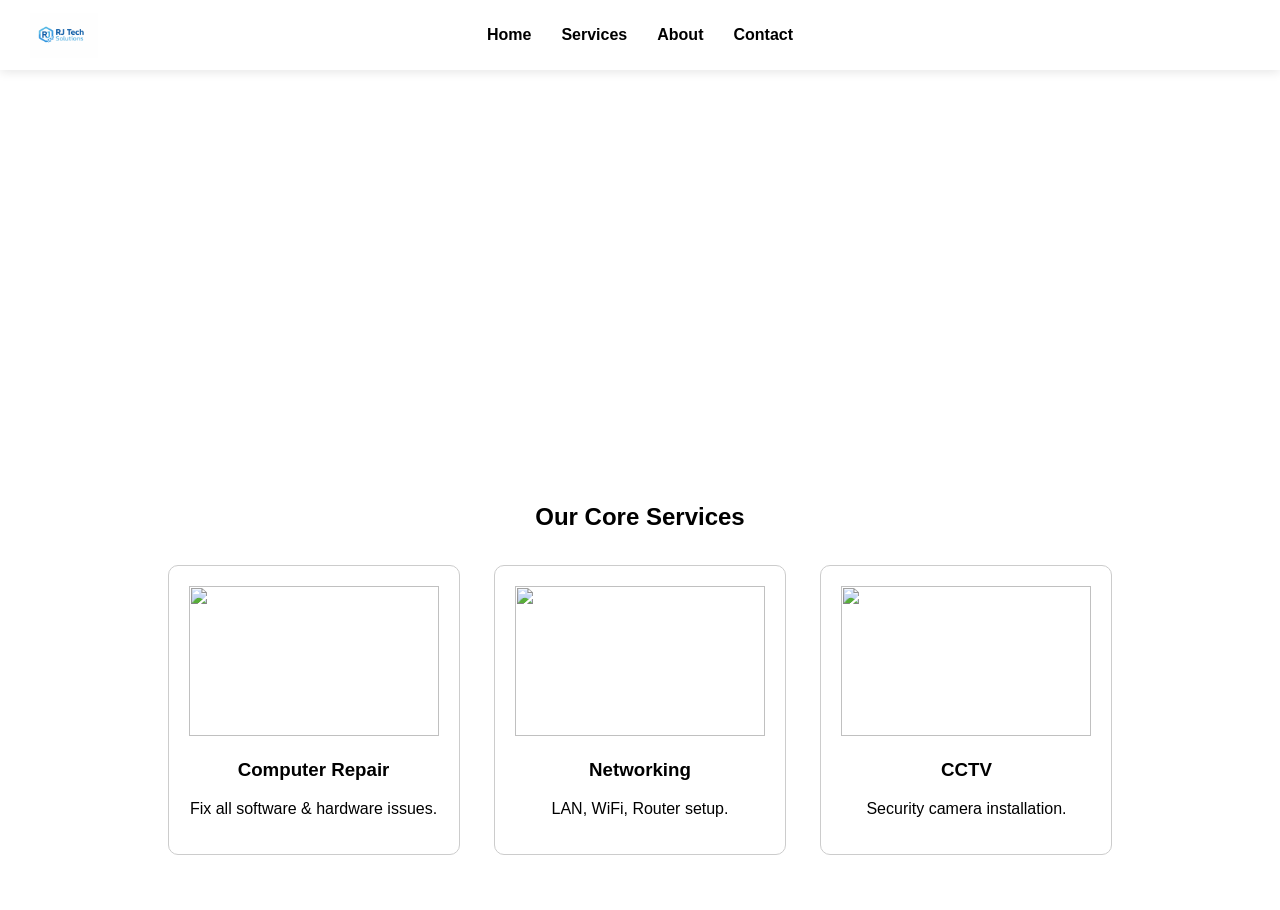
==== index.html @ fdbe8d50 "Add files via upload" ====
<!DOCTYPE html>
<html lang="en">
<head>
<meta charset="UTF-8">
<title>RJ Tech Solutions</title>

<style>
body{
margin:0;
font-family:Arial;
overflow-x:hidden;
}

/* HEADER */
.header{
position:fixed;
top:0;
left:0;
width:100%;
height:70px;
background:white;
display:flex;
align-items:center;
justify-content:center;
box-shadow:0 2px 10px rgba(0,0,0,0.1);
z-index:10000;
}

/* LOGO */
.logo{
position:absolute;
left:20px;
background:white;
padding:5px 10px;
border-radius:8px;
transition:0.3s;
}
.logo img{
height:45px;
display:block;
}
.logo:hover{
transform:scale(1.08);
}

/* NAVBAR */
.navbar{
display:flex;
justify-content:center;
gap:30px;
}
.navbar a{
text-decoration:none;
color:black;
font-weight:bold;
position:relative;
transition:0.3s;
}

/* NAV HOVER */
.navbar a::after{
content:"";
position:absolute;
width:0%;
height:2px;
background:#0a58ca;
left:0;
bottom:-5px;
transition:0.3s;
}
.navbar a:hover{
color:#0a58ca;
}
.navbar a:hover::after{
width:100%;
}

/* HERO */
.hero{
margin-top:70px;
background:url('https://images.unsplash.com/photo-1519389950473-47ba0277781c') center/cover;
color:white;
text-align:center;
padding:120px;
animation:fadeIn 1.5s ease;
}

.hero h1{
font-size:40px;
transition:0.3s;
}
.hero h1:hover{
transform:scale(1.05);
}

/* SECTION */
.section{
padding:40px;
text-align:center;
}

/* CARD */
.card{
border:1px solid #ccc;
padding:20px;
margin:15px;
display:inline-block;
width:250px;
border-radius:10px;
transition:0.3s;
background:white;

/* scroll animation */
opacity:0;
transform:translateY(50px);
}

.card img{
width:100%;
height:150px;
object-fit:cover;
}

/* CARD HOVER */
.card:hover{
transform:translateY(-10px) scale(1.03);
box-shadow:0 8px 20px rgba(0,0,0,0.2);
}
.card:hover h3{
color:#0a58ca;
}

/* SHOW */
.show{
opacity:1;
transform:translateY(0);
transition:1s;
}

/* KEYFRAME */
@keyframes fadeIn{
from{opacity:0;}
to{opacity:1;}
}
</style>
</head>

<body>

<!-- HEADER -->
<div class="header">

    <!-- LOGO -->
    <div class="logo">
        <img src="logo.png" onerror="this.src='https://via.placeholder.com/120x60?text=RJ+Logo'">
    </div>

    <!-- NAVBAR -->
    <div class="navbar">
        <a href="index.html">Home</a>
        <a href="services.html" target="_blank">Services</a>
        <a href="about.html" target="_blank">About</a>
        <a href="contact.html" target="_blank">Contact</a>
    </div>

</div>

<!-- HERO -->
<div class="hero">
<h1>RJ Tech Solutions</h1>
<p>Complete IT Solutions for Business & Home</p>
</div>

<!-- SECTION -->
<div class="section">
<h2>Our Core Services</h2>

<div class="card">
<img src="https://images.unsplash.com/photo-1587202372775-e229f172b9d7">
<h3>Computer Repair</h3>
<p>Fix all software & hardware issues.</p>
</div>

<div class="card">
<img src="https://images.unsplash.com/photo-1558494949-ef010cbdcc31">
<h3>Networking</h3>
<p>LAN, WiFi, Router setup.</p>
</div>

<div class="card">
<img src="https://images.unsplash.com/photo-1593642634443-44adaa06623a">
<h3>CCTV</h3>
<p>Security camera installation.</p>
</div>

</div>

<!-- SCROLL SCRIPT -->
<script>
const cards = document.querySelectorAll('.card');

window.addEventListener('scroll', () => {
    let trigger = window.innerHeight * 0.85;

    cards.forEach(card => {
        if(card.getBoundingClientRect().top < trigger){
            card.classList.add('show');
        }
    });
});
</script>

</body>
</html>
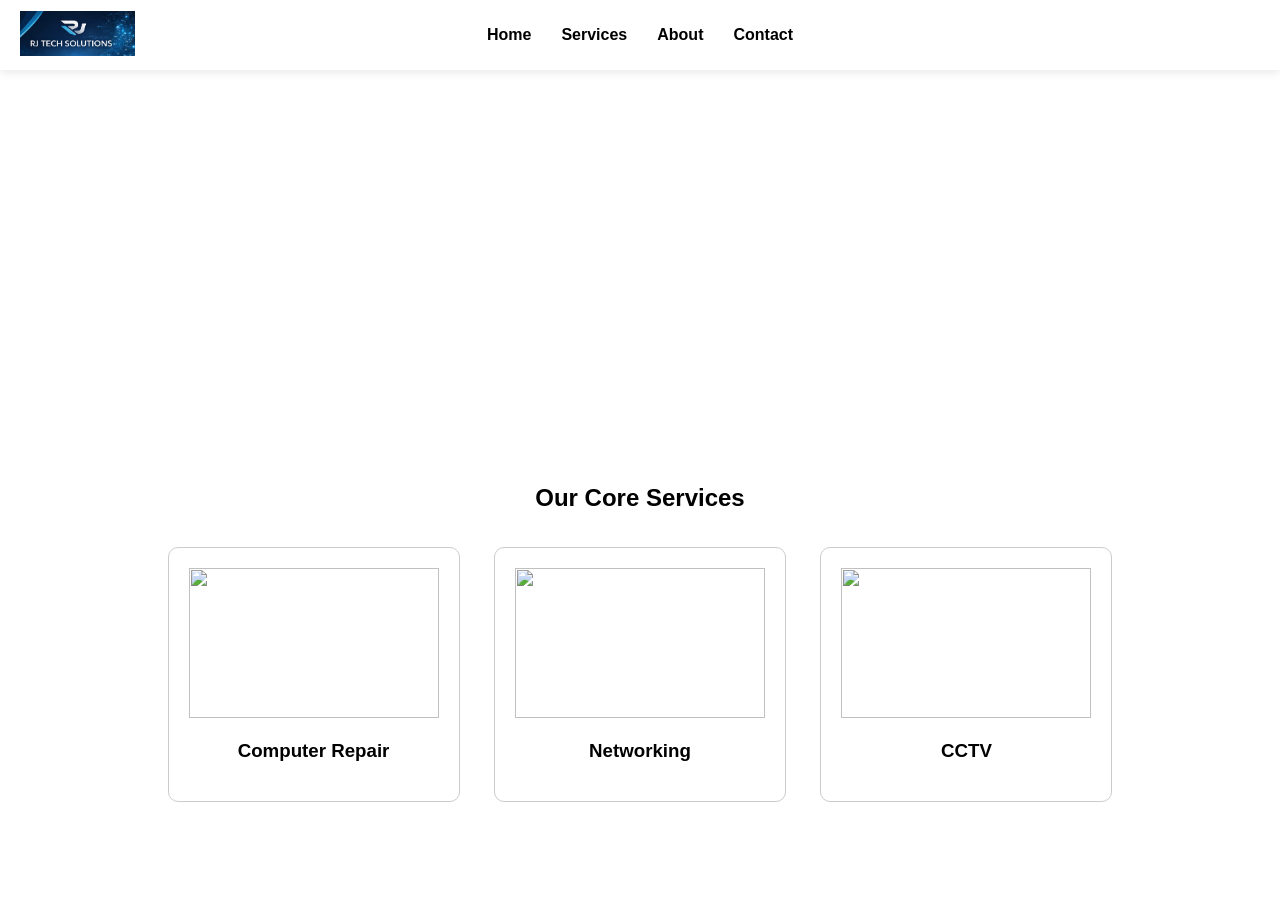
==== commit 1437056e: "Update index.html" ====
--- a/index.html
+++ b/index.html
@@ -30,49 +30,20 @@
 .logo{
 position:absolute;
 left:20px;
-background:white;
-padding:5px 10px;
-border-radius:8px;
-transition:0.3s;
 }
 .logo img{
 height:45px;
-display:block;
-}
-.logo:hover{
-transform:scale(1.08);
 }
 
 /* NAVBAR */
 .navbar{
 display:flex;
-justify-content:center;
 gap:30px;
 }
 .navbar a{
 text-decoration:none;
 color:black;
 font-weight:bold;
-position:relative;
-transition:0.3s;
-}
-
-/* NAV HOVER */
-.navbar a::after{
-content:"";
-position:absolute;
-width:0%;
-height:2px;
-background:#0a58ca;
-left:0;
-bottom:-5px;
-transition:0.3s;
-}
-.navbar a:hover{
-color:#0a58ca;
-}
-.navbar a:hover::after{
-width:100%;
 }
 
 /* HERO */
@@ -82,24 +53,13 @@
 color:white;
 text-align:center;
 padding:120px;
-animation:fadeIn 1.5s ease;
 }
 
-.hero h1{
-font-size:40px;
-transition:0.3s;
-}
-.hero h1:hover{
-transform:scale(1.05);
-}
-
-/* SECTION */
 .section{
 padding:40px;
 text-align:center;
 }
 
-/* CARD */
 .card{
 border:1px solid #ccc;
 padding:20px;
@@ -107,40 +67,12 @@
 display:inline-block;
 width:250px;
 border-radius:10px;
-transition:0.3s;
-background:white;
-
-/* scroll animation */
-opacity:0;
-transform:translateY(50px);
 }
 
 .card img{
 width:100%;
 height:150px;
 object-fit:cover;
-}
-
-/* CARD HOVER */
-.card:hover{
-transform:translateY(-10px) scale(1.03);
-box-shadow:0 8px 20px rgba(0,0,0,0.2);
-}
-.card:hover h3{
-color:#0a58ca;
-}
-
-/* SHOW */
-.show{
-opacity:1;
-transform:translateY(0);
-transition:1s;
-}
-
-/* KEYFRAME */
-@keyframes fadeIn{
-from{opacity:0;}
-to{opacity:1;}
 }
 </style>
 </head>
@@ -150,18 +82,16 @@
 <!-- HEADER -->
 <div class="header">
 
-    <!-- LOGO -->
-    <div class="logo">
-        <img src="logo.png" onerror="this.src='https://via.placeholder.com/120x60?text=RJ+Logo'">
-    </div>
+<div class="logo">
+<img src="logo.png">
+</div>
 
-    <!-- NAVBAR -->
-    <div class="navbar">
-        <a href="index.html">Home</a>
-        <a href="services.html" target="_blank">Services</a>
-        <a href="about.html" target="_blank">About</a>
-        <a href="contact.html" target="_blank">Contact</a>
-    </div>
+<div class="navbar">
+<a href="index.html">Home</a>
+<a href="services.html">Services</a>
+<a href="about.html">About</a>
+<a href="contact.html">Contact</a>
+</div>
 
 </div>
 
@@ -178,37 +108,19 @@
 <div class="card">
 <img src="https://images.unsplash.com/photo-1587202372775-e229f172b9d7">
 <h3>Computer Repair</h3>
-<p>Fix all software & hardware issues.</p>
 </div>
 
 <div class="card">
 <img src="https://images.unsplash.com/photo-1558494949-ef010cbdcc31">
 <h3>Networking</h3>
-<p>LAN, WiFi, Router setup.</p>
 </div>
 
 <div class="card">
 <img src="https://images.unsplash.com/photo-1593642634443-44adaa06623a">
 <h3>CCTV</h3>
-<p>Security camera installation.</p>
 </div>
 
 </div>
 
-<!-- SCROLL SCRIPT -->
-<script>
-const cards = document.querySelectorAll('.card');
-
-window.addEventListener('scroll', () => {
-    let trigger = window.innerHeight * 0.85;
-
-    cards.forEach(card => {
-        if(card.getBoundingClientRect().top < trigger){
-            card.classList.add('show');
-        }
-    });
-});
-</script>
-
 </body>
-</html>+</html>
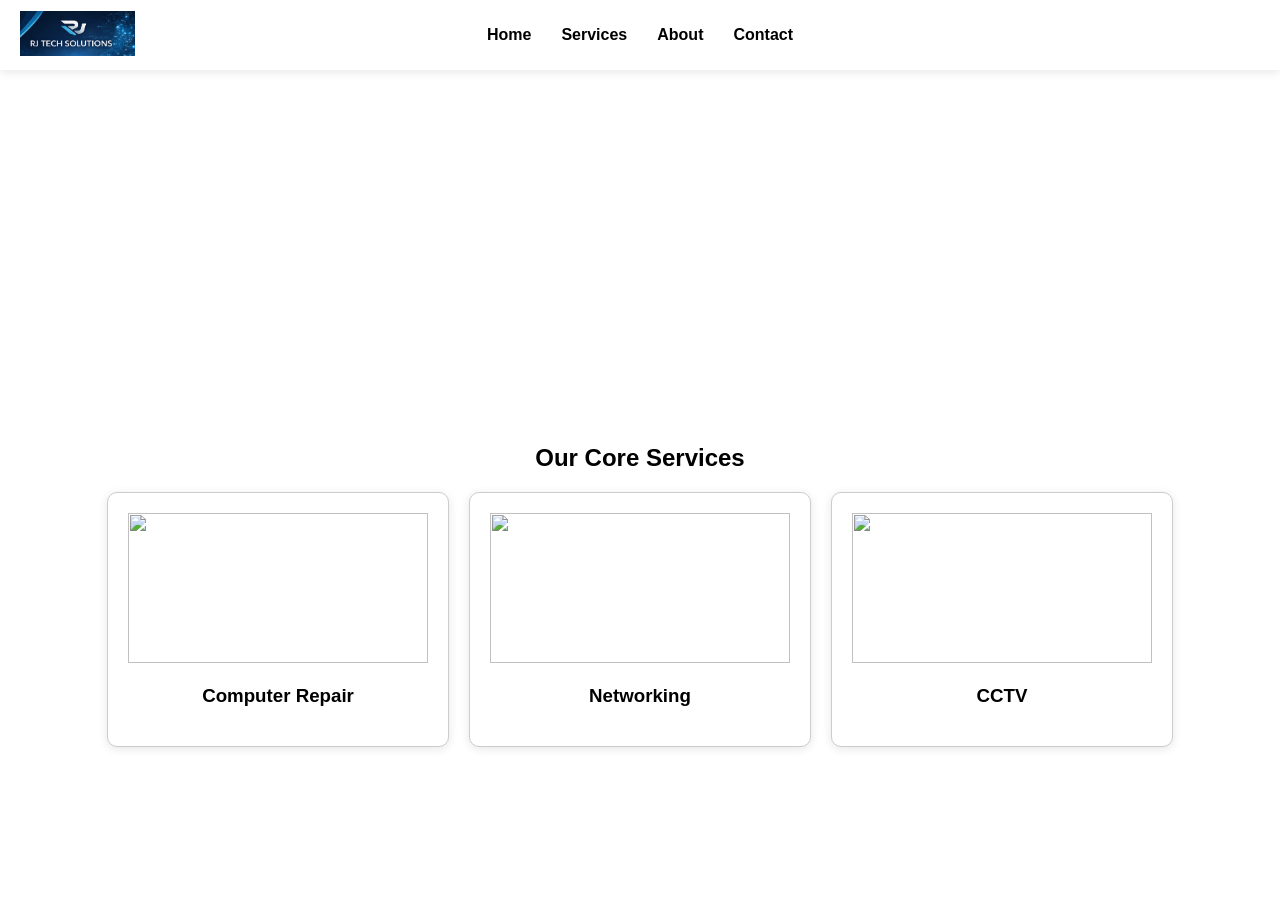
==== commit 7eb3c9a0: "Update index.html" ====
--- a/index.html
+++ b/index.html
@@ -2,6 +2,7 @@
 <html lang="en">
 <head>
 <meta charset="UTF-8">
+<meta name="viewport" content="width=device-width, initial-scale=1.0">
 <title>RJ Tech Solutions</title>
 
 <style>
@@ -52,27 +53,54 @@
 background:url('https://images.unsplash.com/photo-1519389950473-47ba0277781c') center/cover;
 color:white;
 text-align:center;
-padding:120px;
+padding:100px 20px;
 }
 
+/* SECTION */
 .section{
-padding:40px;
+padding:40px 20px;
 text-align:center;
 }
 
+/* ✅ FLEX GRID FIX */
+.cards{
+display:flex;
+flex-wrap:wrap;
+justify-content:center;
+gap:20px;
+}
+
+/* CARD */
 .card{
+background:white;
 border:1px solid #ccc;
 padding:20px;
-margin:15px;
-display:inline-block;
-width:250px;
+width:300px;
+max-width:90%;
 border-radius:10px;
+box-shadow:0 2px 10px rgba(0,0,0,0.1);
 }
 
 .card img{
 width:100%;
 height:150px;
 object-fit:cover;
+}
+
+/* 🔥 MOBILE FIX */
+@media(max-width:768px){
+.navbar{
+gap:15px;
+font-size:14px;
+}
+
+.hero{
+padding:80px 10px;
+}
+
+.card{
+width:100%;
+}
 }
 </style>
 </head>
@@ -105,6 +133,8 @@
 <div class="section">
 <h2>Our Core Services</h2>
 
+<div class="cards">
+
 <div class="card">
 <img src="https://images.unsplash.com/photo-1587202372775-e229f172b9d7">
 <h3>Computer Repair</h3>
@@ -122,5 +152,7 @@
 
 </div>
 
+</div>
+
 </body>
 </html>
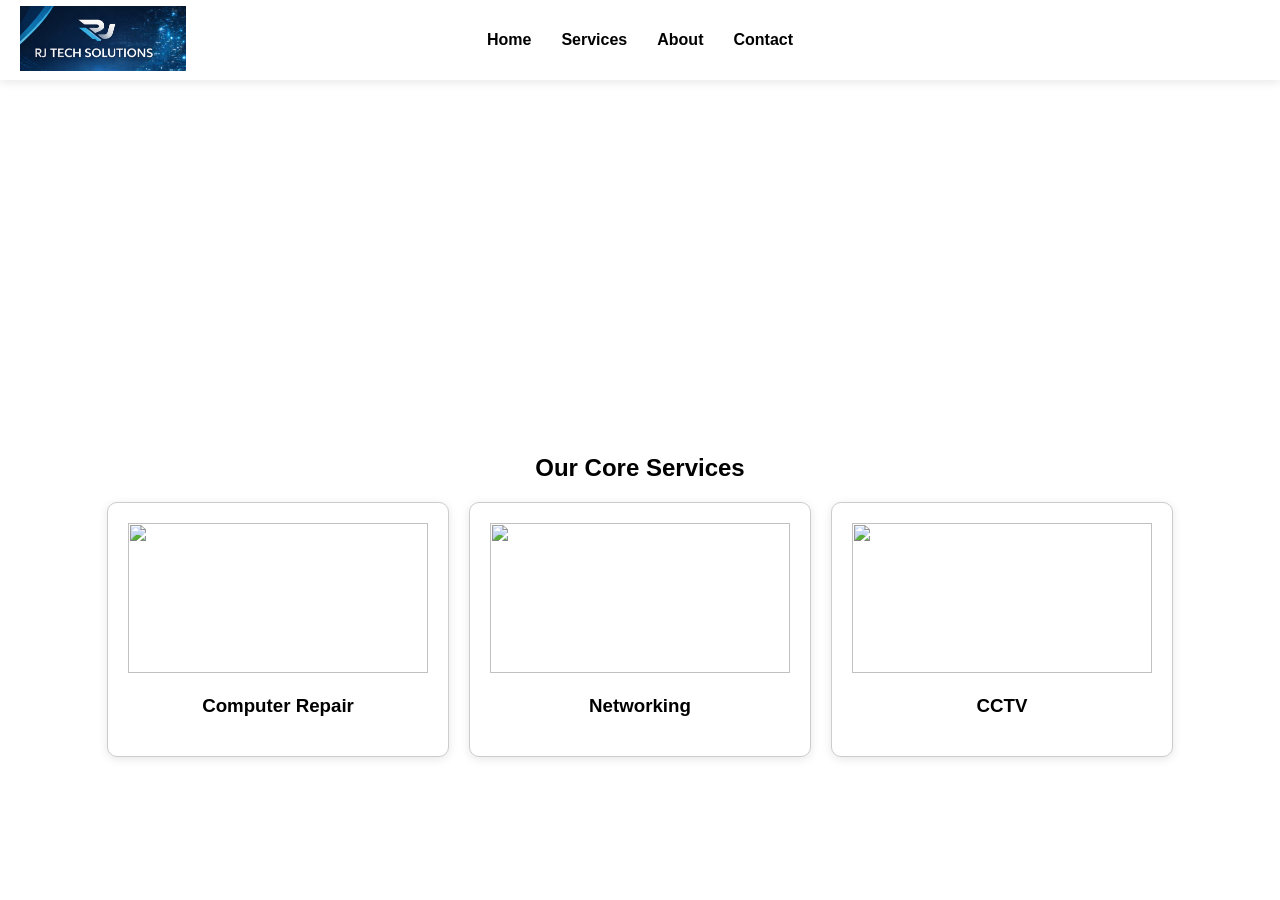
==== commit b4ad4a3e: "Update index.html" ====
--- a/index.html
+++ b/index.html
@@ -18,7 +18,7 @@
 top:0;
 left:0;
 width:100%;
-height:70px;
+height:80px;
 background:white;
 display:flex;
 align-items:center;
@@ -33,7 +33,7 @@
 left:20px;
 }
 .logo img{
-height:45px;
+height:65px;
 }
 
 /* NAVBAR */
@@ -49,7 +49,7 @@
 
 /* HERO */
 .hero{
-margin-top:70px;
+margin-top:80px;
 background:url('https://images.unsplash.com/photo-1519389950473-47ba0277781c') center/cover;
 color:white;
 text-align:center;
@@ -62,7 +62,7 @@
 text-align:center;
 }
 
-/* ✅ FLEX GRID FIX */
+/* FLEX GRID */
 .cards{
 display:flex;
 flex-wrap:wrap;
@@ -87,7 +87,7 @@
 object-fit:cover;
 }
 
-/* 🔥 MOBILE FIX */
+/* MOBILE */
 @media(max-width:768px){
 .navbar{
 gap:15px;
@@ -100,6 +100,10 @@
 
 .card{
 width:100%;
+}
+
+.logo img{
+height:55px;
 }
 }
 </style>
@@ -146,7 +150,8 @@
 </div>
 
 <div class="card">
-<img src="https://images.unsplash.com/photo-1593642634443-44adaa06623a">
+<!-- 🔥 इथे तुझा फोटो टाक -->
+<img src="cctv.jpg">
 <h3>CCTV</h3>
 </div>
 
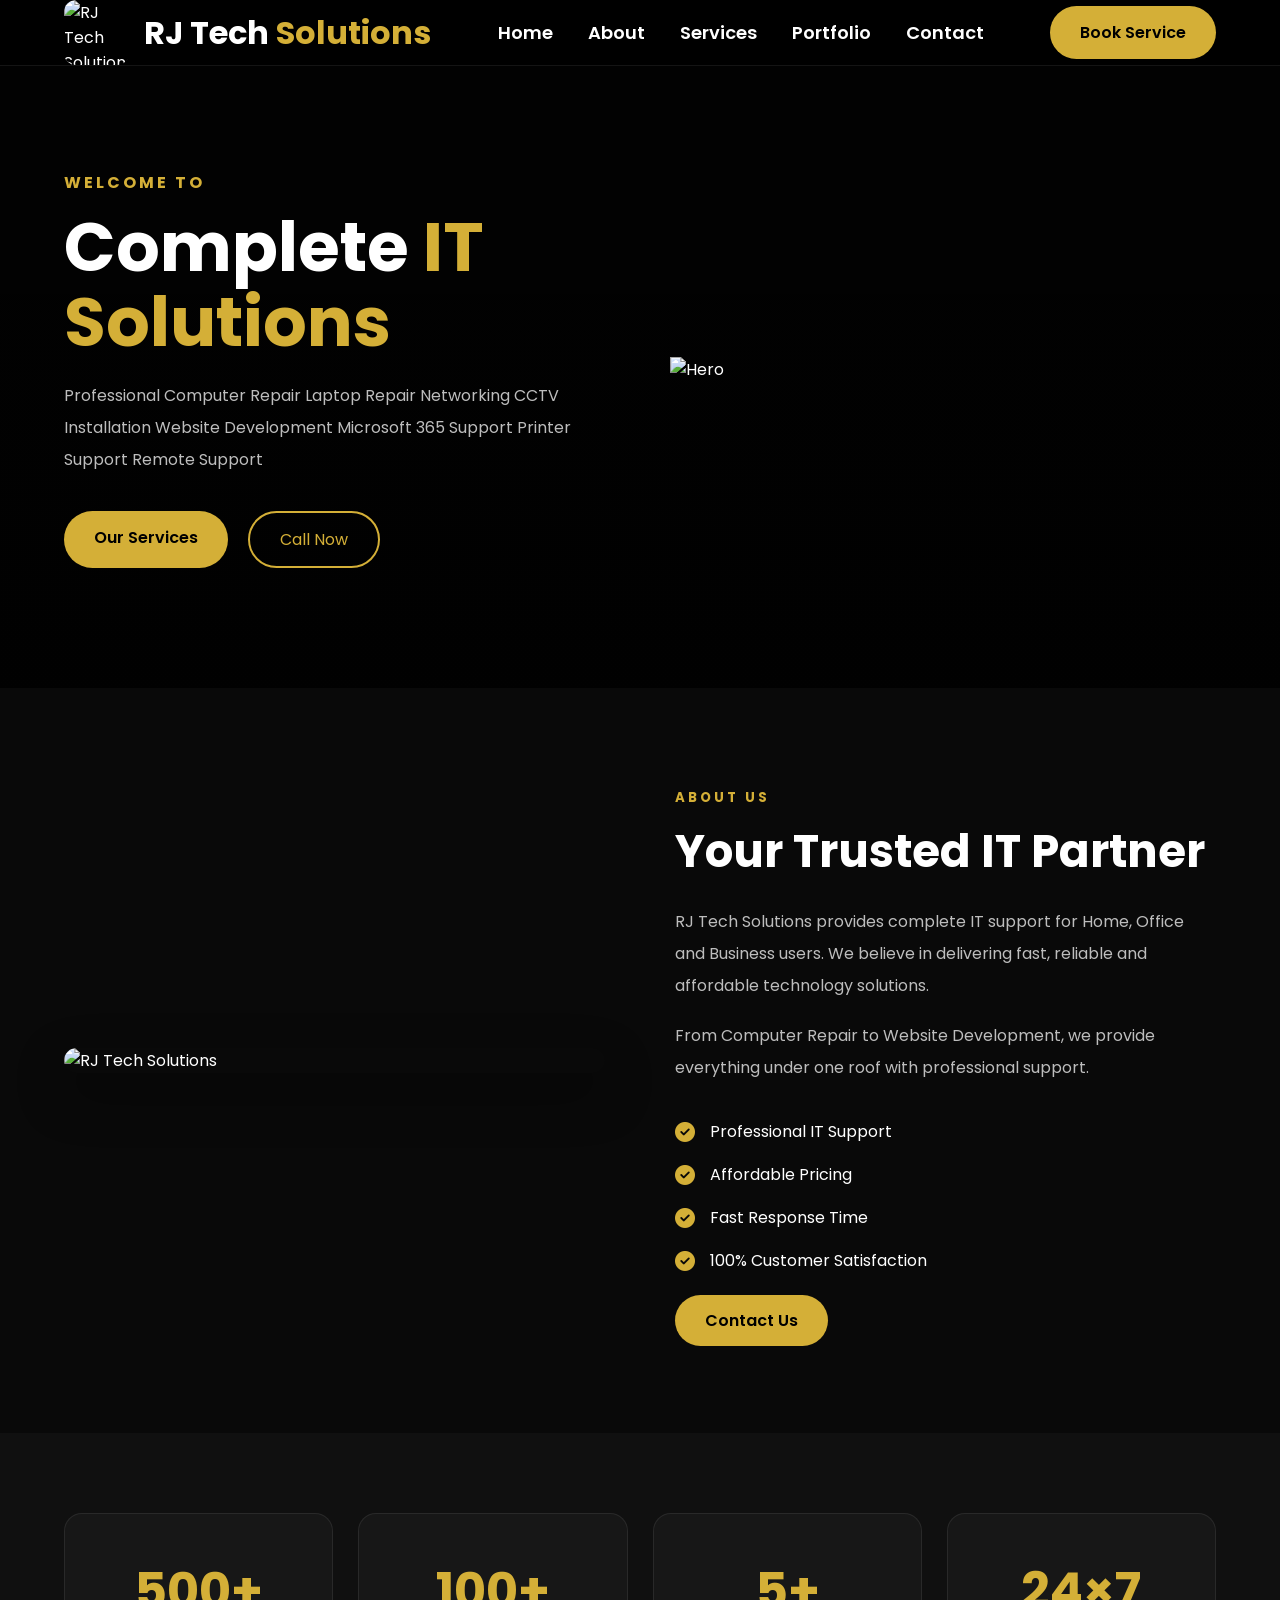
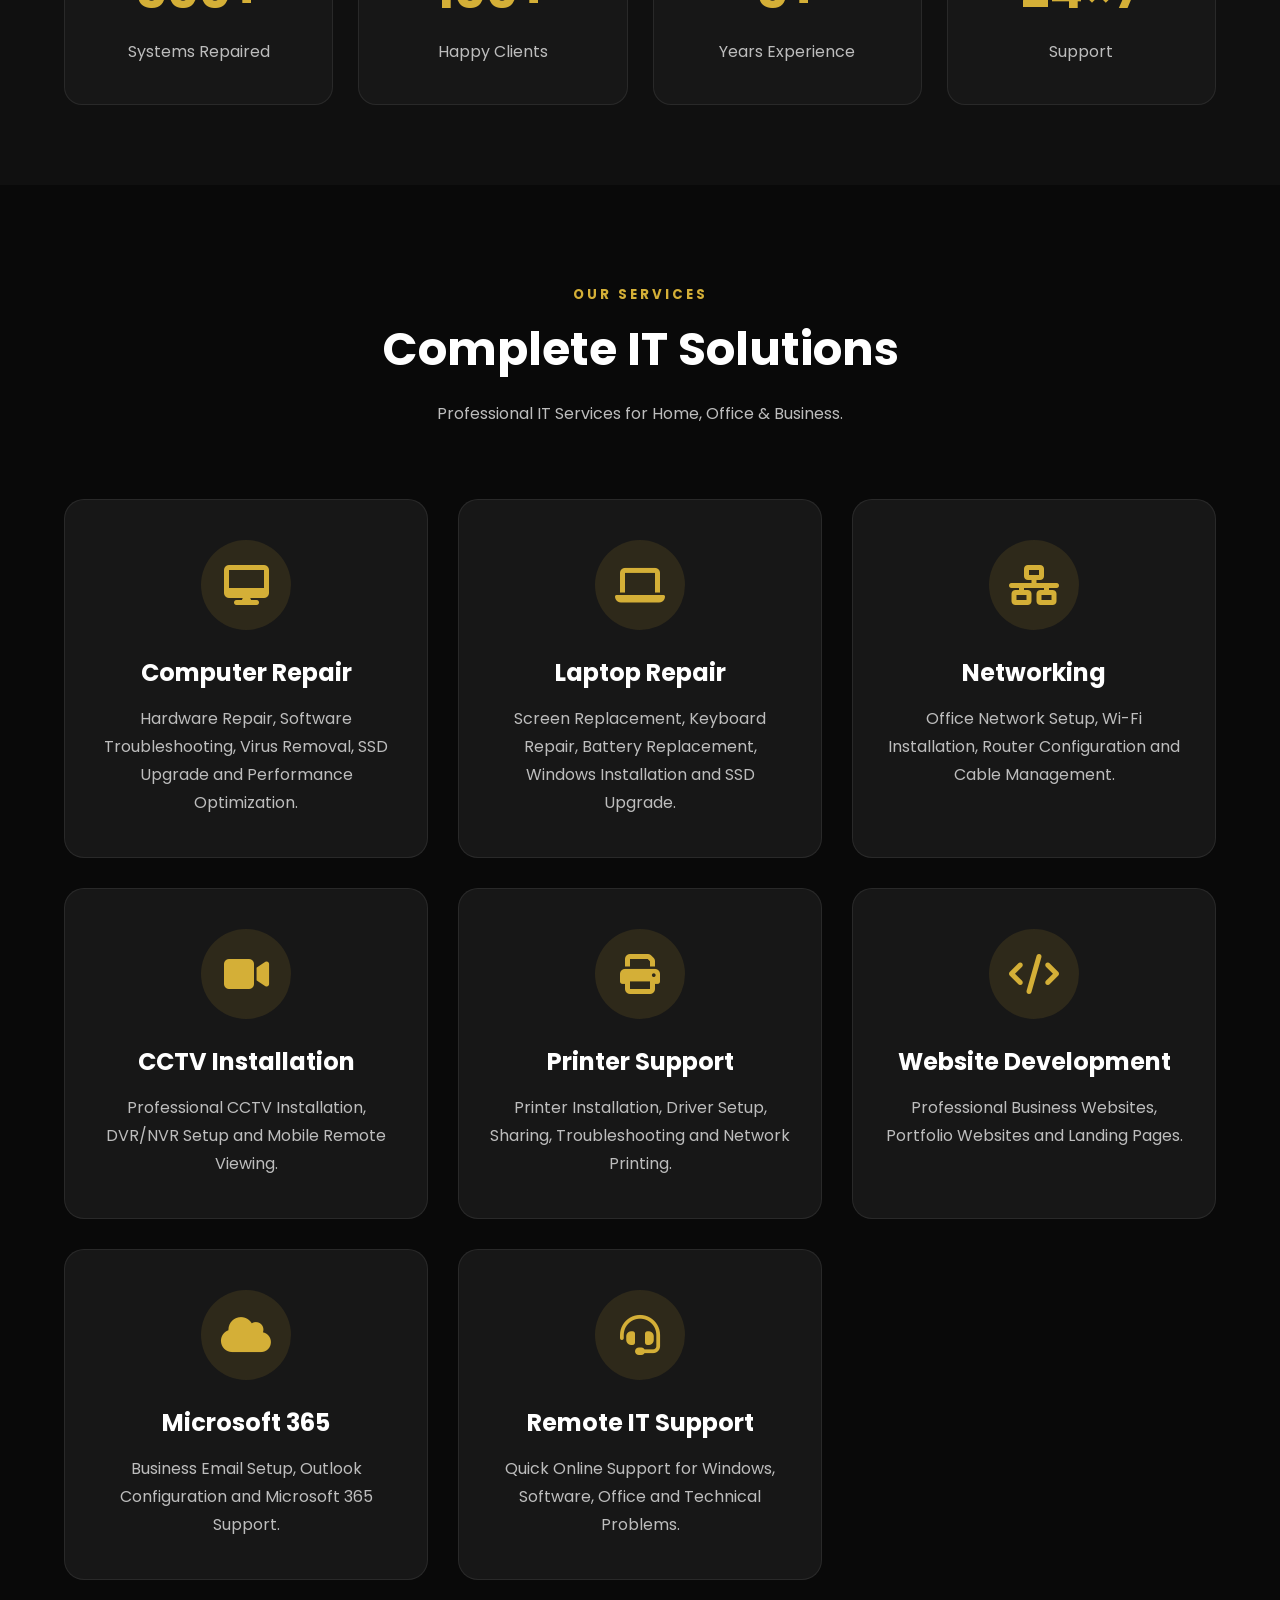
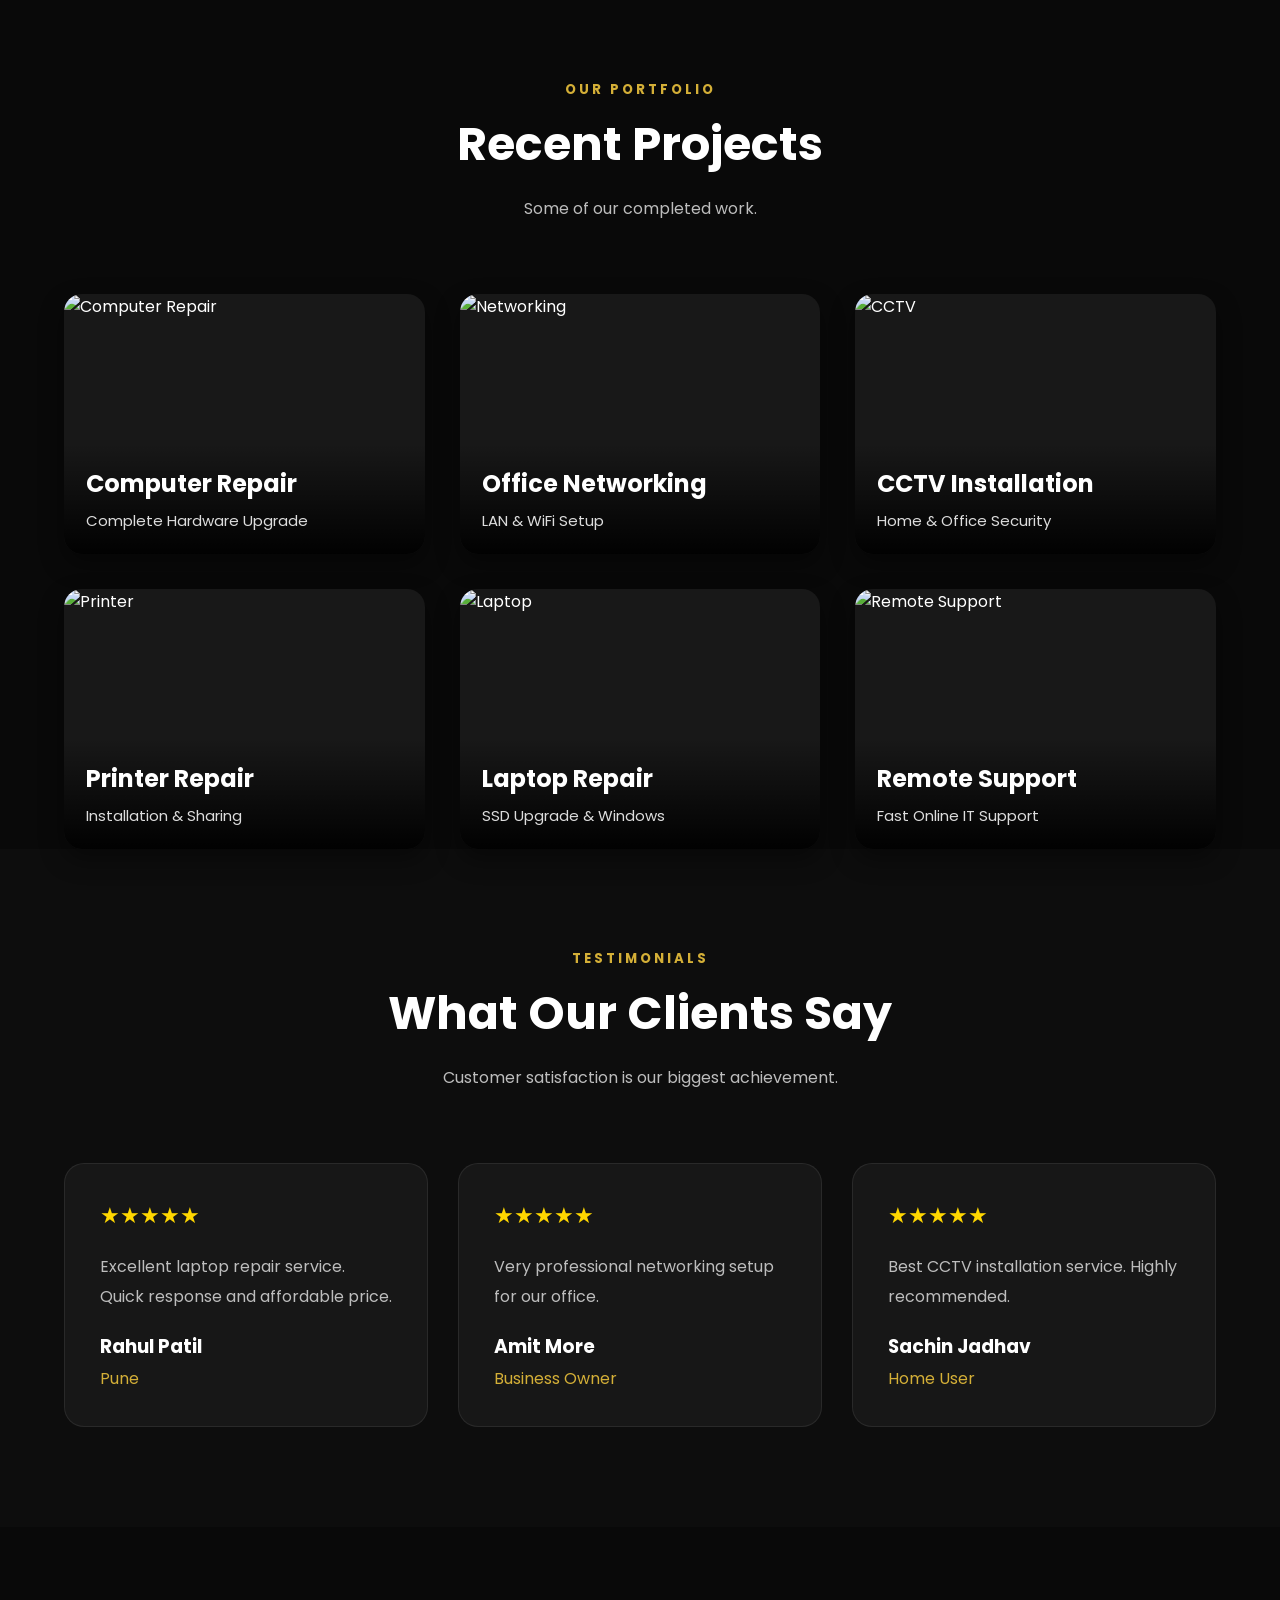
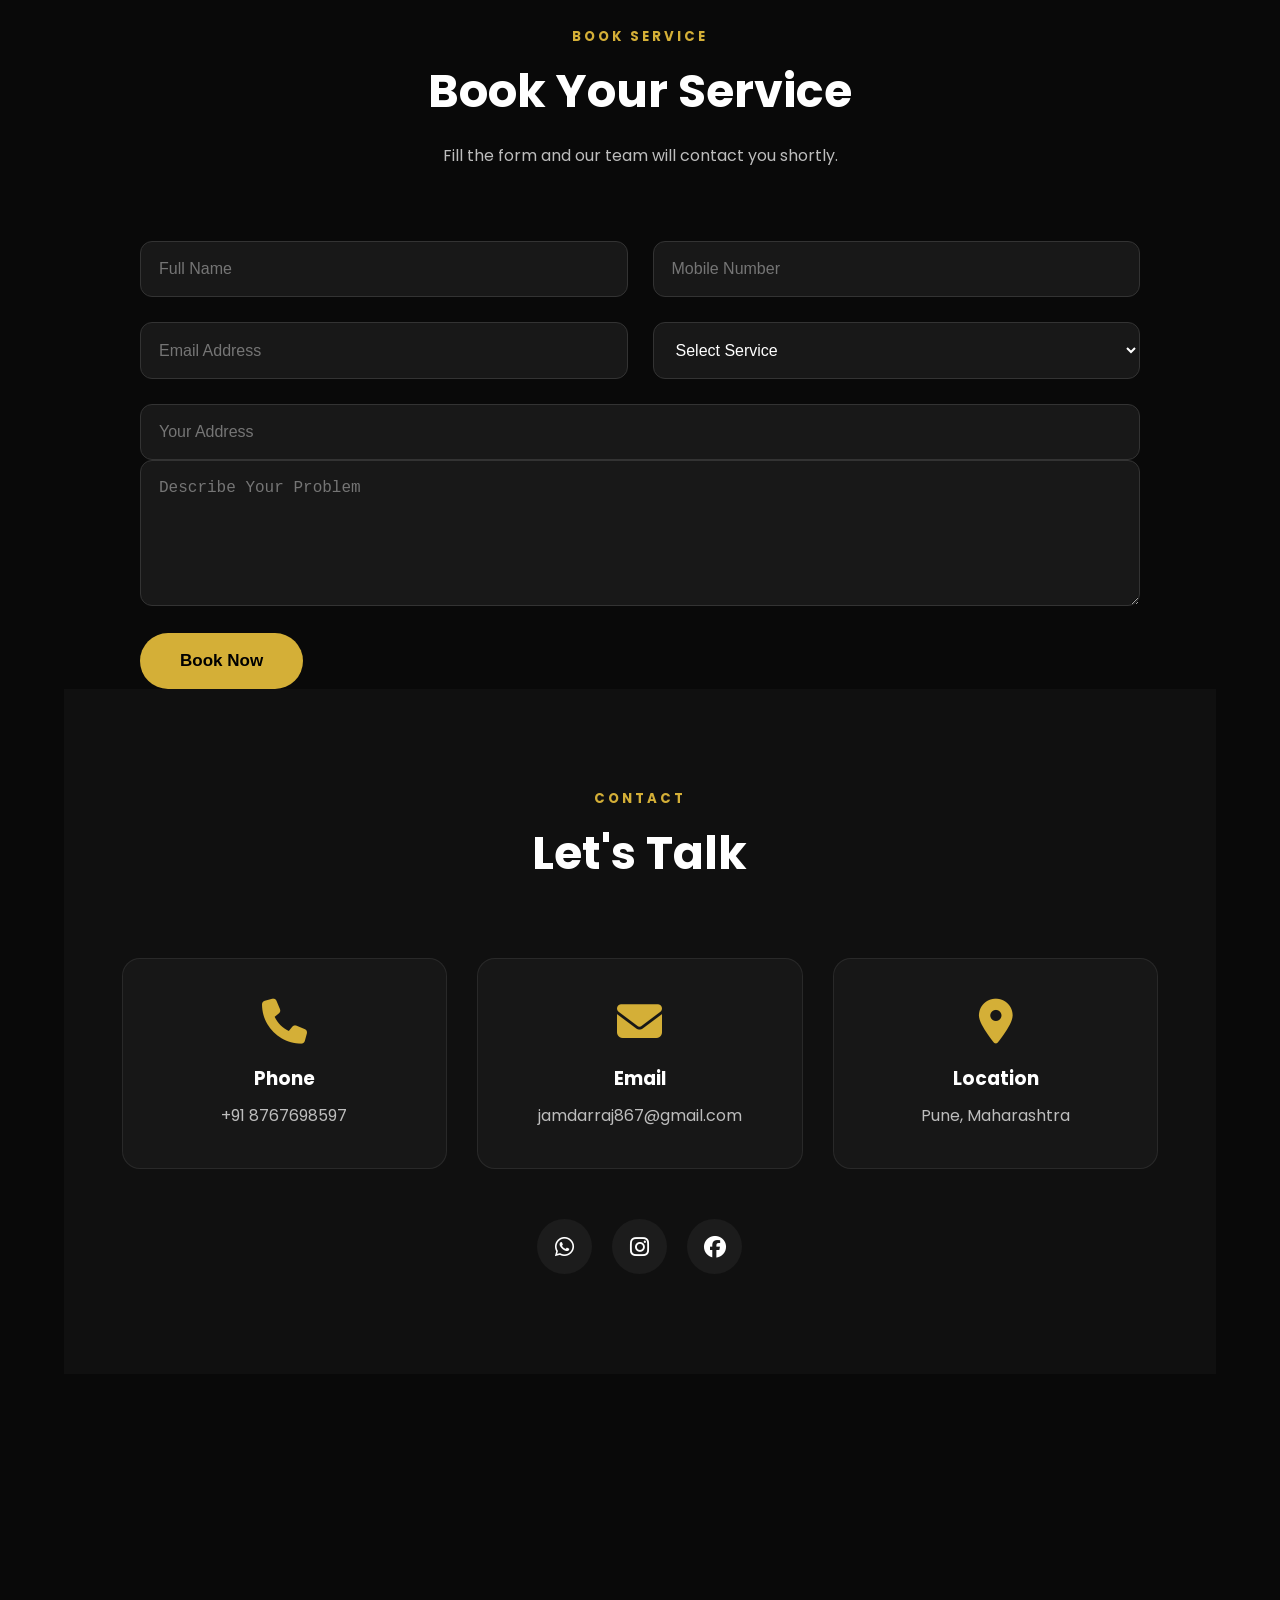
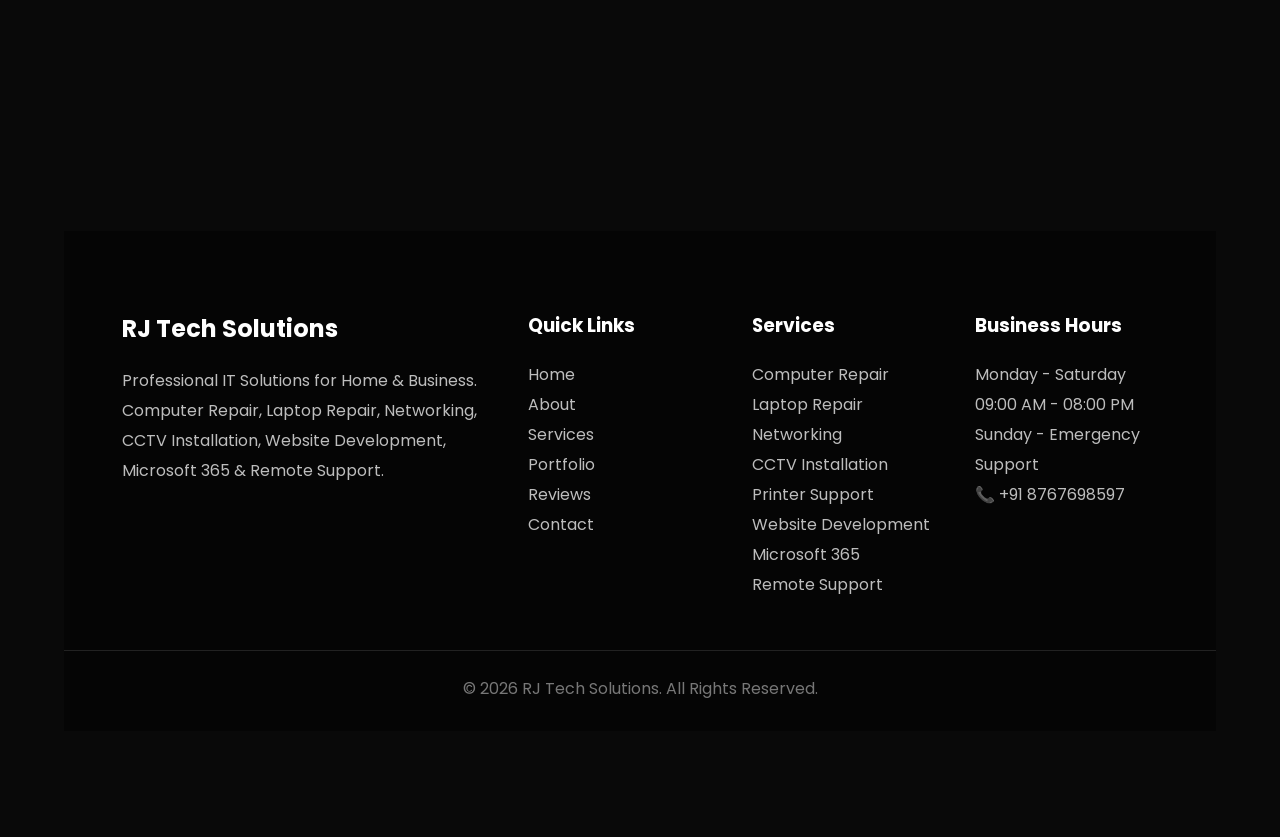
==== commit 1e1c5681: "Add files via upload" ====
--- a/index.html
+++ b/index.html
@@ -1,163 +1,817 @@
 <!DOCTYPE html>
 <html lang="en">
+
 <head>
+
 <meta charset="UTF-8">
 <meta name="viewport" content="width=device-width, initial-scale=1.0">
-<title>RJ Tech Solutions</title>
-
-<style>
-body{
-margin:0;
-font-family:Arial;
-overflow-x:hidden;
-}
-
-/* HEADER */
-.header{
-position:fixed;
-top:0;
-left:0;
-width:100%;
-height:80px;
-background:white;
-display:flex;
-align-items:center;
-justify-content:center;
-box-shadow:0 2px 10px rgba(0,0,0,0.1);
-z-index:10000;
-}
-
-/* LOGO */
-.logo{
-position:absolute;
-left:20px;
-}
-.logo img{
-height:65px;
-}
-
-/* NAVBAR */
-.navbar{
-display:flex;
-gap:30px;
-}
-.navbar a{
-text-decoration:none;
-color:black;
-font-weight:bold;
-}
-
-/* HERO */
-.hero{
-margin-top:80px;
-background:url('https://images.unsplash.com/photo-1519389950473-47ba0277781c') center/cover;
-color:white;
-text-align:center;
-padding:100px 20px;
-}
-
-/* SECTION */
-.section{
-padding:40px 20px;
-text-align:center;
-}
-
-/* FLEX GRID */
-.cards{
-display:flex;
-flex-wrap:wrap;
-justify-content:center;
-gap:20px;
-}
-
-/* CARD */
-.card{
-background:white;
-border:1px solid #ccc;
-padding:20px;
-width:300px;
-max-width:90%;
-border-radius:10px;
-box-shadow:0 2px 10px rgba(0,0,0,0.1);
-}
-
-.card img{
-width:100%;
-height:150px;
-object-fit:cover;
-}
-
-/* MOBILE */
-@media(max-width:768px){
-.navbar{
-gap:15px;
-font-size:14px;
-}
-
-.hero{
-padding:80px 10px;
-}
-
-.card{
-width:100%;
-}
-
-.logo img{
-height:55px;
-}
-}
-</style>
+
+<title>RJ Tech Solutions | Complete IT Solutions</title>
+
+<link rel="preconnect" href="https://fonts.googleapis.com">
+
+<link rel="preconnect" href="https://fonts.gstatic.com" crossorigin>
+
+<link href="https://fonts.googleapis.com/css2?family=Poppins:wght@300;400;500;600;700;800&display=swap" rel="stylesheet">
+
+<link rel="stylesheet"
+href="https://cdnjs.cloudflare.com/ajax/libs/font-awesome/6.7.2/css/all.min.css">
+
+<link rel="stylesheet" href="style.css">
+
 </head>
 
 <body>
 
-<!-- HEADER -->
-<div class="header">
+<header>
+
+<div class="container">
 
 <div class="logo">
-<img src="logo.png">
-</div>
-
-<div class="navbar">
-<a href="index.html">Home</a>
-<a href="services.html">Services</a>
-<a href="about.html">About</a>
-<a href="contact.html">Contact</a>
-</div>
-
-</div>
-
-<!-- HERO -->
-<div class="hero">
-<h1>RJ Tech Solutions</h1>
-<p>Complete IT Solutions for Business & Home</p>
-</div>
-
-<!-- SECTION -->
-<div class="section">
-<h2>Our Core Services</h2>
-
-<div class="cards">
-
-<div class="card">
-<img src="https://images.unsplash.com/photo-1587202372775-e229f172b9d7">
+
+<img src="images/logo.png" alt="RJ Tech Solutions Logo">
+
+<h2>
+
+RJ Tech <span>Solutions</span>
+
+</h2>
+
+</div>
+<nav>
+
+<ul>
+
+<li><a href="#">Home</a></li>
+
+<li><a href="#about">About</a></li>
+
+<li><a href="#services">Services</a></li>
+
+<li><a href="#portfolio">Portfolio</a></li>
+
+<li><a href="#contact">Contact</a></li>
+
+</ul>
+
+</nav>
+
+<a href="#contact" class="btn">
+
+Book Service
+
+</a>
+
+</div>
+
+</header>
+
+<section class="hero">
+
+<div class="container hero-grid">
+
+<div class="hero-left">
+
+<h4>WELCOME TO</h4>
+
+<h1>
+
+Complete
+
+<span>
+
+IT Solutions
+
+</span>
+
+</h1>
+
+<p>
+
+Professional Computer Repair
+
+Laptop Repair
+
+Networking
+
+CCTV Installation
+
+Website Development
+
+Microsoft 365 Support
+
+Printer Support
+
+Remote Support
+
+</p>
+
+<div class="hero-buttons">
+
+<a href="#services" class="btn">
+
+Our Services
+
+</a>
+
+<a href="tel:+918767698597" class="btn2">
+
+Call Now
+
+</a>
+
+</div>
+
+</div>
+
+<div class="hero-right">
+
+<img src="images/hero.jpg" alt="Hero">
+
+</div>
+
+</div>
+
+</section>
+
+<!-- ================= ABOUT ================= -->
+
+<section id="about">
+
+<div class="container about-grid">
+
+<div class="about-image">
+
+<img src="images/about.jpg" alt="RJ Tech Solutions">
+
+</div>
+
+<div class="about-content">
+
+<h5>ABOUT US</h5>
+
+<h2>Your Trusted IT Partner</h2>
+
+<p>
+
+RJ Tech Solutions provides complete IT support for Home, Office and Business users.
+
+We believe in delivering fast, reliable and affordable technology solutions.
+
+</p>
+
+<p>
+
+From Computer Repair to Website Development, we provide everything under one roof with professional support.
+
+</p>
+
+<div class="about-list">
+
+<div class="item">
+
+<i class="fas fa-circle-check"></i>
+
+<span>Professional IT Support</span>
+
+</div>
+
+<div class="item">
+
+<i class="fas fa-circle-check"></i>
+
+<span>Affordable Pricing</span>
+
+</div>
+
+<div class="item">
+
+<i class="fas fa-circle-check"></i>
+
+<span>Fast Response Time</span>
+
+</div>
+
+<div class="item">
+
+<i class="fas fa-circle-check"></i>
+
+<span>100% Customer Satisfaction</span>
+
+</div>
+
+</div>
+
+<a href="#contact" class="btn">
+
+Contact Us
+
+</a>
+
+</div>
+
+</div>
+
+</section>
+
+<!-- ================= STATS ================= -->
+
+<section class="stats">
+
+<div class="container stats-grid">
+
+<div class="stat-card">
+
+<h2>500+</h2>
+
+<p>Systems Repaired</p>
+
+</div>
+
+<div class="stat-card">
+
+<h2>100+</h2>
+
+<p>Happy Clients</p>
+
+</div>
+
+<div class="stat-card">
+
+<h2>5+</h2>
+
+<p>Years Experience</p>
+
+</div>
+
+<div class="stat-card">
+
+<h2>24×7</h2>
+
+<p>Support</p>
+
+</div>
+
+</div>
+
+</section>
+
+<!-- ================= SERVICES ================= -->
+
+<section id="services">
+
+<div class="container">
+
+<div class="section-title">
+
+<h5>OUR SERVICES</h5>
+
+<h2>Complete IT Solutions</h2>
+
+<p>
+Professional IT Services for Home, Office & Business.
+</p>
+
+</div>
+
+<div class="services-grid">
+
+<div class="service-card">
+
+<div class="icon">
+<i class="fas fa-desktop"></i>
+</div>
+
 <h3>Computer Repair</h3>
-</div>
-
-<div class="card">
-<img src="https://images.unsplash.com/photo-1558494949-ef010cbdcc31">
+
+<p>
+Hardware Repair, Software Troubleshooting, Virus Removal, SSD Upgrade and Performance Optimization.
+</p>
+
+</div>
+
+<div class="service-card">
+
+<div class="icon">
+<i class="fas fa-laptop"></i>
+</div>
+
+<h3>Laptop Repair</h3>
+
+<p>
+Screen Replacement, Keyboard Repair, Battery Replacement, Windows Installation and SSD Upgrade.
+</p>
+
+</div>
+
+<div class="service-card">
+
+<div class="icon">
+<i class="fas fa-network-wired"></i>
+</div>
+
 <h3>Networking</h3>
-</div>
-
-<div class="card">
-<!-- 🔥 इथे तुझा फोटो टाक -->
-<img src="cctv.jpg">
-<h3>CCTV</h3>
-</div>
-
-</div>
-
-</div>
+
+<p>
+Office Network Setup, Wi-Fi Installation, Router Configuration and Cable Management.
+</p>
+
+</div>
+
+<div class="service-card">
+
+<div class="icon">
+<i class="fas fa-video"></i>
+</div>
+
+<h3>CCTV Installation</h3>
+
+<p>
+Professional CCTV Installation, DVR/NVR Setup and Mobile Remote Viewing.
+</p>
+
+</div>
+
+<div class="service-card">
+
+<div class="icon">
+<i class="fas fa-print"></i>
+</div>
+
+<h3>Printer Support</h3>
+
+<p>
+Printer Installation, Driver Setup, Sharing, Troubleshooting and Network Printing.
+</p>
+
+</div>
+
+<div class="service-card">
+
+<div class="icon">
+<i class="fas fa-code"></i>
+</div>
+
+<h3>Website Development</h3>
+
+<p>
+Professional Business Websites, Portfolio Websites and Landing Pages.
+</p>
+
+</div>
+
+<div class="service-card">
+
+<div class="icon">
+<i class="fas fa-cloud"></i>
+</div>
+
+<h3>Microsoft 365</h3>
+
+<p>
+Business Email Setup, Outlook Configuration and Microsoft 365 Support.
+</p>
+
+</div>
+
+<div class="service-card">
+
+<div class="icon">
+<i class="fas fa-headset"></i>
+</div>
+
+<h3>Remote IT Support</h3>
+
+<p>
+Quick Online Support for Windows, Software, Office and Technical Problems.
+</p>
+
+</div>
+
+</div>
+
+</div>
+
+</section>
+
+<!-- ================= PORTFOLIO ================= -->
+
+<!-- ================= PORTFOLIO ================= -->
+
+<section id="portfolio">
+
+<div class="container">
+
+<div class="section-title">
+
+<h5>OUR PORTFOLIO</h5>
+
+<h2>Recent Projects</h2>
+
+<p>Some of our completed work.</p>
+
+</div>
+
+<div class="portfolio-grid">
+
+<div class="portfolio-card">
+<img src="images/project1.jpg" alt="Computer Repair">
+<div class="portfolio-content">
+<h3>Computer Repair</h3>
+<p>Complete Hardware Upgrade</p>
+</div>
+</div>
+
+<div class="portfolio-card">
+<img src="images/project2.jpg" alt="Networking">
+<div class="portfolio-content">
+<h3>Office Networking</h3>
+<p>LAN & WiFi Setup</p>
+</div>
+</div>
+
+<div class="portfolio-card">
+<img src="images/project3.jpg" alt="CCTV">
+<div class="portfolio-content">
+<h3>CCTV Installation</h3>
+<p>Home & Office Security</p>
+</div>
+</div>
+
+<div class="portfolio-card">
+<img src="images/project4.jpg" alt="Printer">
+<div class="portfolio-content">
+<h3>Printer Repair</h3>
+<p>Installation & Sharing</p>
+</div>
+</div>
+
+<div class="portfolio-card">
+<img src="images/project5.jpg" alt="Laptop">
+<div class="portfolio-content">
+<h3>Laptop Repair</h3>
+<p>SSD Upgrade & Windows</p>
+</div>
+</div>
+
+<div class="portfolio-card">
+<img src="images/project6.jpg" alt="Remote Support">
+<div class="portfolio-content">
+<h3>Remote Support</h3>
+<p>Fast Online IT Support</p>
+</div>
+</div>
+
+</div>
+
+</div>
+
+</section>
+
+<!-- ================= TESTIMONIALS ================= -->
+
+<section id="reviews">
+
+<div class="container">
+
+<div class="section-title">
+
+<h5>TESTIMONIALS</h5>
+
+<h2>What Our Clients Say</h2>
+
+<p>
+Customer satisfaction is our biggest achievement.
+</p>
+
+</div>
+
+<div class="testimonial-grid">
+
+<div class="testimonial-card">
+
+<div class="stars">
+
+★★★★★
+
+</div>
+
+<p>
+
+Excellent laptop repair service. Quick response and affordable price.
+
+</p>
+
+<h3>Rahul Patil</h3>
+
+<span>Pune</span>
+
+</div>
+
+<div class="testimonial-card">
+
+<div class="stars">
+
+★★★★★
+
+</div>
+
+<p>
+
+Very professional networking setup for our office.
+
+</p>
+
+<h3>Amit More</h3>
+
+<span>Business Owner</span>
+
+</div>
+
+<div class="testimonial-card">
+
+<div class="stars">
+
+★★★★★
+
+</div>
+
+<p>
+
+Best CCTV installation service. Highly recommended.
+
+</p>
+
+<h3>Sachin Jadhav</h3>
+
+<span>Home User</span>
+
+</div>
+
+</div>
+
+</div>
+
+</section>
+
+<!-- ================= BOOK SERVICE ================= -->
+
+<section id="booking">
+
+<div class="container">
+
+<div class="section-title">
+
+<h5>BOOK SERVICE</h5>
+
+<h2>Book Your Service</h2>
+
+<p>
+
+Fill the form and our team will contact you shortly.
+
+</p>
+
+</div>
+
+<form id="bookingForm" class="booking-form" action="https://formsubmit.co/jamdarraj867@gmail.com" method="POST">
+
+    <div class="row">
+
+        <input type="text" name="Name" placeholder="Full Name" required>
+
+        <input type="tel" name="Phone" placeholder="Mobile Number" required>
+
+    </div>
+
+    <div class="row">
+
+        <input type="email" name="Email" placeholder="Email Address" required>
+
+        <select name="Service" required>
+            <option value="">Select Service</option>
+            <option>Computer Repair</option>
+            <option>Laptop Repair</option>
+            <option>Networking</option>
+            <option>CCTV Installation</option>
+            <option>Printer Support</option>
+            <option>Website Development</option>
+            <option>Microsoft 365</option>
+            <option>Remote Support</option>
+        </select>
+
+    </div>
+
+    <input type="text" name="Address" placeholder="Your Address">
+
+    <textarea name="Problem" rows="6" placeholder="Describe Your Problem" required></textarea>
+
+    <input type="hidden" name="_subject" value="New Booking - RJ Tech Solutions">
+    <input type="hidden" name="_captcha" value="false">
+
+    <button type="submit">Book Now</button>
+
+</form>
+
+<div id="successMessage" style="display:none;margin-top:20px;padding:15px;background:#1a1a1a;border:1px solid #d4af37;border-radius:10px;color:#d4af37;font-weight:bold;text-align:center;">
+✅ Thank You! Your Booking Has Been Submitted Successfully.
+</div>
+<!-- ================= CONTACT ================= -->
+
+<section id="contact">
+
+<div class="container">
+
+<div class="section-title">
+
+<h5>CONTACT</h5>
+
+<h2>Let's Talk</h2>
+
+</div>
+
+<div class="contact-grid">
+
+<div class="contact-card">
+
+<i class="fas fa-phone"></i>
+
+<h3>Phone</h3>
+
+<p>+91 8767698597</p>
+
+</div>
+
+<div class="contact-card">
+
+<i class="fas fa-envelope"></i>
+
+<h3>Email</h3>
+
+<p>jamdarraj867@gmail.com</p>
+
+</div>
+
+<div class="contact-card">
+
+<i class="fas fa-location-dot"></i>
+
+<h3>Location</h3>
+
+<p>Pune, Maharashtra</p>
+
+</div>
+
+</div>
+
+<div class="social-links">
+
+<a href="https://wa.me/918767698597" target="_blank">
+
+<i class="fab fa-whatsapp"></i>
+
+</a>
+
+<a href="https://www.instagram.com/rajtreks" target="_blank">
+
+<i class="fab fa-instagram"></i>
+
+</a>
+
+<a href="https://www.facebook.com/jamdarraj03" target="_blank">
+
+<i class="fab fa-facebook"></i>
+
+</a>
+
+</div>
+
+</div>
+
+</section>
+
+<!-- ================= GOOGLE MAP ================= -->
+
+<section class="map">
+
+<iframe
+src="https://www.google.com/maps?q=Pune,Maharashtra&output=embed"
+loading="lazy"
+allowfullscreen>
+</iframe>
+
+</section>
+
+<!-- ================= FOOTER ================= -->
+
+<footer>
+
+<div class="container footer-grid">
+
+<div>
+
+<h2>RJ Tech Solutions</h2>
+
+<p>
+
+Professional IT Solutions for Home & Business.
+
+Computer Repair, Laptop Repair,
+
+Networking, CCTV Installation,
+
+Website Development,
+
+Microsoft 365 & Remote Support.
+
+</p>
+
+</div>
+
+<div>
+
+<h3>Quick Links</h3>
+
+<ul>
+
+<li><a href="#">Home</a></li>
+
+<li><a href="#about">About</a></li>
+
+<li><a href="#services">Services</a></li>
+
+<li><a href="#portfolio">Portfolio</a></li>
+
+<li><a href="#reviews">Reviews</a></li>
+
+<li><a href="#contact">Contact</a></li>
+
+</ul>
+
+</div>
+
+<div>
+
+<h3>Services</h3>
+
+<ul>
+
+<li>Computer Repair</li>
+
+<li>Laptop Repair</li>
+
+<li>Networking</li>
+
+<li>CCTV Installation</li>
+
+<li>Printer Support</li>
+
+<li>Website Development</li>
+
+<li>Microsoft 365</li>
+
+<li>Remote Support</li>
+
+</ul>
+
+</div>
+
+<div>
+
+<h3>Business Hours</h3>
+
+<p>Monday - Saturday</p>
+
+<p>09:00 AM - 08:00 PM</p>
+
+<p>Sunday - Emergency Support</p>
+
+<p>📞 +91 8767698597</p>
+
+</div>
+
+</div>
+
+<div class="copyright">
+
+<p>
+
+© 2026 RJ Tech Solutions. All Rights Reserved.
+
+</p>
+
+</div>
+
+</footer>
+
+<button id="topBtn">
+
+<i class="fas fa-arrow-up"></i>
+
+</button>
+
+<script src="script.js"></script>
 
 </body>
-</html>
+
+</html>
--- a/style.css
+++ b/style.css
@@ -0,0 +1,812 @@
+/* ===========================================
+   RJ TECH SOLUTIONS PREMIUM CSS - PART 1
+=========================================== */
+
+*{
+    margin:0;
+    padding:0;
+    box-sizing:border-box;
+    scroll-behavior:smooth;
+}
+
+:root{
+    --primary:#d4af37;
+    --dark:#090909;
+    --card:#171717;
+    --text:#ffffff;
+    --gray:#bdbdbd;
+}
+
+body{
+    font-family:'Poppins',sans-serif;
+    background:var(--dark);
+    color:var(--text);
+    overflow-x:hidden;
+}
+
+.container{
+    width:90%;
+    max-width:1300px;
+    margin:auto;
+}
+
+img{
+    max-width:100%;
+    display:block;
+}
+
+a{
+    text-decoration:none;
+}
+
+ul{
+    list-style:none;
+}
+
+/* ================= HEADER ================= */
+
+header{
+    position:fixed;
+    top:0;
+    left:0;
+    width:100%;
+    background:rgba(0,0,0,.85);
+    backdrop-filter:blur(15px);
+    z-index:1000;
+    border-bottom:1px solid rgba(255,255,255,.08);
+}
+
+header .container{
+    display:flex;
+    justify-content:space-between;
+    align-items:center;
+}
+
+.logo{
+    display:flex;
+    align-items:center;
+    gap:15px;
+}
+
+.logo img{
+    width:65px;
+    height:65px;
+    object-fit:contain;
+    border-radius:12px;
+
+}
+
+.logo h2{
+    font-size:32px;
+    font-weight:700;
+    color:#fff;
+}
+
+.logo span{
+    color:#d4af37;
+
+}
+
+nav ul{
+    display:flex;
+    align-items:center;
+    gap:35px;
+}
+
+nav ul li{
+    list-style:none;
+}
+nav ul li a{
+    color:#ffffff;
+    font-size:18px;
+    font-weight:600;
+    transition:0.3s;
+}
+
+nav ul li a:hover{
+    color:#d4af37;
+}
+
+nav ul li a.active{
+    color:#d4af37;
+}
+.btn{
+    background:var(--primary);
+    color:#000;
+    padding:14px 30px;
+    border-radius:50px;
+    font-weight:600;
+    transition:.3s;
+}
+
+.btn:hover{
+    transform:translateY(-4px);
+}
+
+/* ================= HERO ================= */
+
+.hero{
+
+padding:170px 0 120px;
+
+background:
+linear-gradient(rgba(0,0,0,.80),rgba(0,0,0,.90)),
+url("https://images.unsplash.com/photo-1518770660439-4636190af475?auto=format&fit=crop&w=1600&q=80");
+
+background-size:cover;
+
+background-position:center;
+
+background-attachment:fixed;
+
+}
+
+.hero-grid{
+    display:grid;
+    grid-template-columns:1fr 1fr;
+    gap:60px;
+    align-items:center;
+}
+
+.hero-left h4{
+    color:var(--primary);
+    letter-spacing:3px;
+    margin-bottom:15px;
+}
+
+.hero-left h1{
+    font-size:68px;
+    line-height:75px;
+    margin-bottom:20px;
+}
+
+.hero-left span{
+    color:var(--primary);
+}
+
+.hero-left p{
+    color:var(--gray);
+    line-height:32px;
+    margin-bottom:35px;
+}
+
+.hero-buttons{
+    display:flex;
+    gap:20px;
+}
+
+.btn2{
+    border:2px solid var(--primary);
+    color:var(--primary);
+    padding:14px 30px;
+    border-radius:50px;
+    transition:.3s;
+}
+
+.btn2:hover{
+    background:var(--primary);
+    color:#000;
+}
+
+.hero-right img{
+    width:100%;
+    animation:float 4s ease-in-out infinite;
+}
+
+@keyframes float{
+    50%{
+        transform:translateY(-15px);
+    }
+}
+
+/* ================= SECTION TITLE ================= */
+
+.section-title{
+    text-align:center;
+    margin-bottom:70px;
+}
+
+.section-title h5{
+    color:var(--primary);
+    letter-spacing:3px;
+    margin-bottom:10px;
+}
+
+.section-title h2{
+    font-size:46px;
+    margin-bottom:15px;
+}
+
+.section-title p{
+    color:var(--gray);
+    max-width:700px;
+    margin:auto;
+    line-height:30px;
+}
+/* ===========================================
+   ABOUT
+=========================================== */
+
+#about{
+    padding:100px 0;
+}
+
+.about-grid{
+    display:grid;
+    grid-template-columns:1fr 1fr;
+    gap:70px;
+    align-items:center;
+}
+
+.about-image img{
+    width:100%;
+    border-radius:20px;
+    box-shadow:0 20px 50px rgba(0,0,0,.45);
+}
+
+.about-content h5{
+    color:var(--primary);
+    letter-spacing:3px;
+    margin-bottom:10px;
+}
+
+.about-content h2{
+    font-size:45px;
+    margin-bottom:20px;
+}
+
+.about-content p{
+    color:var(--gray);
+    line-height:32px;
+    margin-bottom:18px;
+}
+
+.about-list{
+    margin:35px 0;
+}
+
+.about-list .item{
+    display:flex;
+    align-items:center;
+    gap:15px;
+    margin-bottom:18px;
+}
+
+.about-list i{
+    color:var(--primary);
+    font-size:20px;
+}
+
+/* ===========================================
+   STATS
+=========================================== */
+
+.stats{
+    background:#101010;
+    padding:80px 0;
+}
+
+.stats-grid{
+    display:grid;
+    grid-template-columns:repeat(4,1fr);
+    gap:25px;
+}
+
+.stat-card{
+    background:var(--card);
+    padding:40px;
+    text-align:center;
+    border-radius:18px;
+    transition:.4s;
+    border:1px solid rgba(255,255,255,.08);
+}
+
+.stat-card:hover{
+    transform:translateY(-10px);
+    border-color:var(--primary);
+}
+
+.stat-card h2{
+    font-size:50px;
+    color:var(--primary);
+}
+
+.stat-card p{
+    margin-top:10px;
+    color:var(--gray);
+}
+
+/* ===========================================
+   SERVICES
+=========================================== */
+
+#services{
+    padding:100px 0;
+}
+
+.services-grid{
+    display:grid;
+    grid-template-columns:repeat(auto-fit,minmax(280px,1fr));
+    gap:30px;
+}
+
+.service-card{
+    background:var(--card);
+    padding:40px 30px;
+    border-radius:20px;
+    text-align:center;
+    transition:.4s;
+    border:1px solid rgba(255,255,255,.08);
+}
+
+.service-card:hover{
+    transform:translateY(-10px);
+    border-color:var(--primary);
+}
+
+.service-card .icon{
+    width:90px;
+    height:90px;
+    margin:auto;
+    margin-bottom:25px;
+    background:rgba(212,175,55,.12);
+    border-radius:50%;
+    display:flex;
+    justify-content:center;
+    align-items:center;
+}
+
+.service-card i{
+    font-size:40px;
+    color:var(--primary);
+}
+
+.service-card h3{
+    margin-bottom:15px;
+    font-size:24px;
+}
+
+.service-card p{
+    color:var(--gray);
+    line-height:28px;
+}
+
+/* ===========================================
+   PORTFOLIO
+=========================================== */
+
+.portfolio-grid{
+
+display:grid;
+
+grid-template-columns:repeat(3,1fr);
+
+gap:35px;
+
+margin-top:50px;
+
+}
+
+.portfolio-card{
+
+position:relative;
+
+overflow:hidden;
+
+border-radius:18px;
+
+cursor:pointer;
+
+background:#181818;
+
+transition:.4s;
+
+box-shadow:0 10px 25px rgba(0,0,0,.4);
+
+}
+
+.portfolio-card:hover{
+
+transform:translateY(-8px);
+
+box-shadow:0 15px 35px rgba(212,175,55,.25);
+
+}
+
+.portfolio-card img{
+
+width:100%;
+
+height:260px;
+
+object-fit:cover;
+
+display:block;
+
+transition:.5s;
+
+}
+
+.portfolio-card:hover img{
+
+transform:scale(1.08);
+
+}
+
+.portfolio-content{
+
+position:absolute;
+
+left:0;
+
+right:0;
+
+bottom:0;
+
+padding:22px;
+
+background:linear-gradient(transparent,rgba(0,0,0,.95));
+
+}
+
+.portfolio-content h3{
+
+color:#fff;
+
+font-size:24px;
+
+margin-bottom:8px;
+
+}
+
+.portfolio-content p{
+
+color:#ddd;
+
+font-size:15px;
+
+} 
+
+/* ===========================================
+   WHY CHOOSE US
+=========================================== */
+
+.why-us{
+    padding:100px 0;
+    background:#101010;
+}
+
+.why-grid{
+    display:grid;
+    grid-template-columns:repeat(4,1fr);
+    gap:25px;
+}
+
+.why-card{
+    background:var(--card);
+    padding:40px 25px;
+    text-align:center;
+    border-radius:18px;
+    transition:.4s;
+    border:1px solid rgba(255,255,255,.08);
+}
+
+.why-card:hover{
+    transform:translateY(-10px);
+    border-color:var(--primary);
+}
+
+.why-card i{
+    font-size:45px;
+    color:var(--primary);
+    margin-bottom:20px;
+}
+
+.why-card h3{
+    margin-bottom:15px;
+}
+
+.why-card p{
+    color:var(--gray);
+    line-height:28px;
+}
+/* ===========================================
+   TESTIMONIALS
+=========================================== */
+
+#reviews{
+    padding:100px 0;
+    background:#0d0d0d;
+}
+
+.testimonial-grid{
+    display:grid;
+    grid-template-columns:repeat(auto-fit,minmax(320px,1fr));
+    gap:30px;
+}
+
+.testimonial-card{
+    background:var(--card);
+    padding:35px;
+    border-radius:20px;
+    border:1px solid rgba(255,255,255,.08);
+    transition:.4s;
+}
+
+.testimonial-card:hover{
+    transform:translateY(-10px);
+    border-color:var(--primary);
+}
+
+.stars{
+    color:#FFD700;
+    font-size:22px;
+    margin-bottom:20px;
+}
+
+.testimonial-card p{
+    color:var(--gray);
+    line-height:30px;
+    margin-bottom:20px;
+}
+
+.testimonial-card h3{
+    margin-bottom:5px;
+}
+
+.testimonial-card span{
+    color:var(--primary);
+}
+
+/* ===========================================
+   BOOKING
+=========================================== */
+
+#booking{
+    padding:100px 0;
+}
+
+.booking-form{
+    max-width:1000px;
+    margin:auto;
+}
+
+.booking-form .row{
+    display:grid;
+    grid-template-columns:1fr 1fr;
+    gap:25px;
+    margin-bottom:25px;
+}
+
+.booking-form input,
+.booking-form select,
+.booking-form textarea{
+    width:100%;
+    padding:18px;
+    background:#181818;
+    color:#fff;
+    border:1px solid #333;
+    border-radius:12px;
+    outline:none;
+    font-size:16px;
+}
+
+.booking-form input:focus,
+.booking-form select:focus,
+.booking-form textarea:focus{
+    border-color:var(--primary);
+}
+
+.booking-form button{
+    margin-top:20px;
+    background:var(--primary);
+    color:#000;
+    border:none;
+    padding:18px 40px;
+    border-radius:50px;
+    font-size:17px;
+    font-weight:600;
+    cursor:pointer;
+    transition:.3s;
+}
+
+.booking-form button:hover{
+    transform:translateY(-5px);
+}
+
+/* ===========================================
+   CONTACT
+=========================================== */
+
+#contact{
+    padding:100px 0;
+    background:#101010;
+}
+
+.contact-grid{
+    display:grid;
+    grid-template-columns:repeat(3,1fr);
+    gap:30px;
+    margin-bottom:50px;
+}
+
+.contact-card{
+    background:var(--card);
+    text-align:center;
+    padding:40px;
+    border-radius:18px;
+    border:1px solid rgba(255,255,255,.08);
+    transition:.3s;
+}
+
+.contact-card:hover{
+    transform:translateY(-8px);
+    border-color:var(--primary);
+}
+
+.contact-card i{
+    font-size:45px;
+    color:var(--primary);
+    margin-bottom:20px;
+}
+
+.contact-card h3{
+    margin-bottom:10px;
+}
+
+.contact-card p{
+    color:var(--gray);
+}
+
+.social-links{
+    display:flex;
+    justify-content:center;
+    gap:20px;
+}
+
+.social-links a{
+    width:55px;
+    height:55px;
+    background:#1c1c1c;
+    color:#fff;
+    display:flex;
+    justify-content:center;
+    align-items:center;
+    border-radius:50%;
+    font-size:22px;
+    transition:.3s;
+}
+
+.social-links a:hover{
+    background:var(--primary);
+    color:#000;
+}
+
+/* ===========================================
+   MAP
+=========================================== */
+
+.map iframe{
+    width:100%;
+    height:450px;
+    border:none;
+}
+
+/* ===========================================
+   FOOTER
+=========================================== */
+
+footer{
+    background:#050505;
+    padding:80px 0 30px;
+}
+
+.footer-grid{
+    display:grid;
+    grid-template-columns:2fr 1fr 1fr 1fr;
+    gap:40px;
+}
+
+.footer-grid h2,
+.footer-grid h3{
+    margin-bottom:20px;
+}
+
+.footer-grid p,
+.footer-grid li{
+    color:var(--gray);
+    line-height:30px;
+}
+
+.footer-grid a{
+    color:var(--gray);
+}
+
+.footer-grid a:hover{
+    color:var(--primary);
+}
+
+.copyright{
+    text-align:center;
+    border-top:1px solid #222;
+    margin-top:50px;
+    padding-top:25px;
+    color:#777;
+}
+
+/* ===========================================
+   BACK TO TOP
+=========================================== */
+
+#topBtn{
+    position:fixed;
+    right:25px;
+    bottom:25px;
+    width:55px;
+    height:55px;
+    border:none;
+    border-radius:50%;
+    background:var(--primary);
+    color:#000;
+    font-size:20px;
+    cursor:pointer;
+    display:none;
+    z-index:999;
+}
+
+/* ===========================================
+   RESPONSIVE
+=========================================== */
+
+@media(max-width:992px){
+
+.hero-grid,
+.about-grid{
+grid-template-columns:1fr;
+}
+
+.stats-grid{
+grid-template-columns:repeat(2,1fr);
+}
+
+.why-grid{
+grid-template-columns:repeat(2,1fr);
+}
+
+.portfolio-grid{
+grid-template-columns:repeat(2,1fr);
+}
+
+.contact-grid{
+grid-template-columns:1fr;
+}
+
+.footer-grid{
+grid-template-columns:repeat(2,1fr);
+}
+
+}
+
+@media(max-width:768px){
+
+.hero-left h1{
+font-size:42px;
+line-height:50px;
+}
+
+.booking-form .row{
+grid-template-columns:1fr;
+}
+
+.stats-grid,
+.why-grid,
+.portfolio-grid,
+.footer-grid{
+grid-template-columns:1fr;
+}
+
+nav{
+display:none;
+}
+
+}
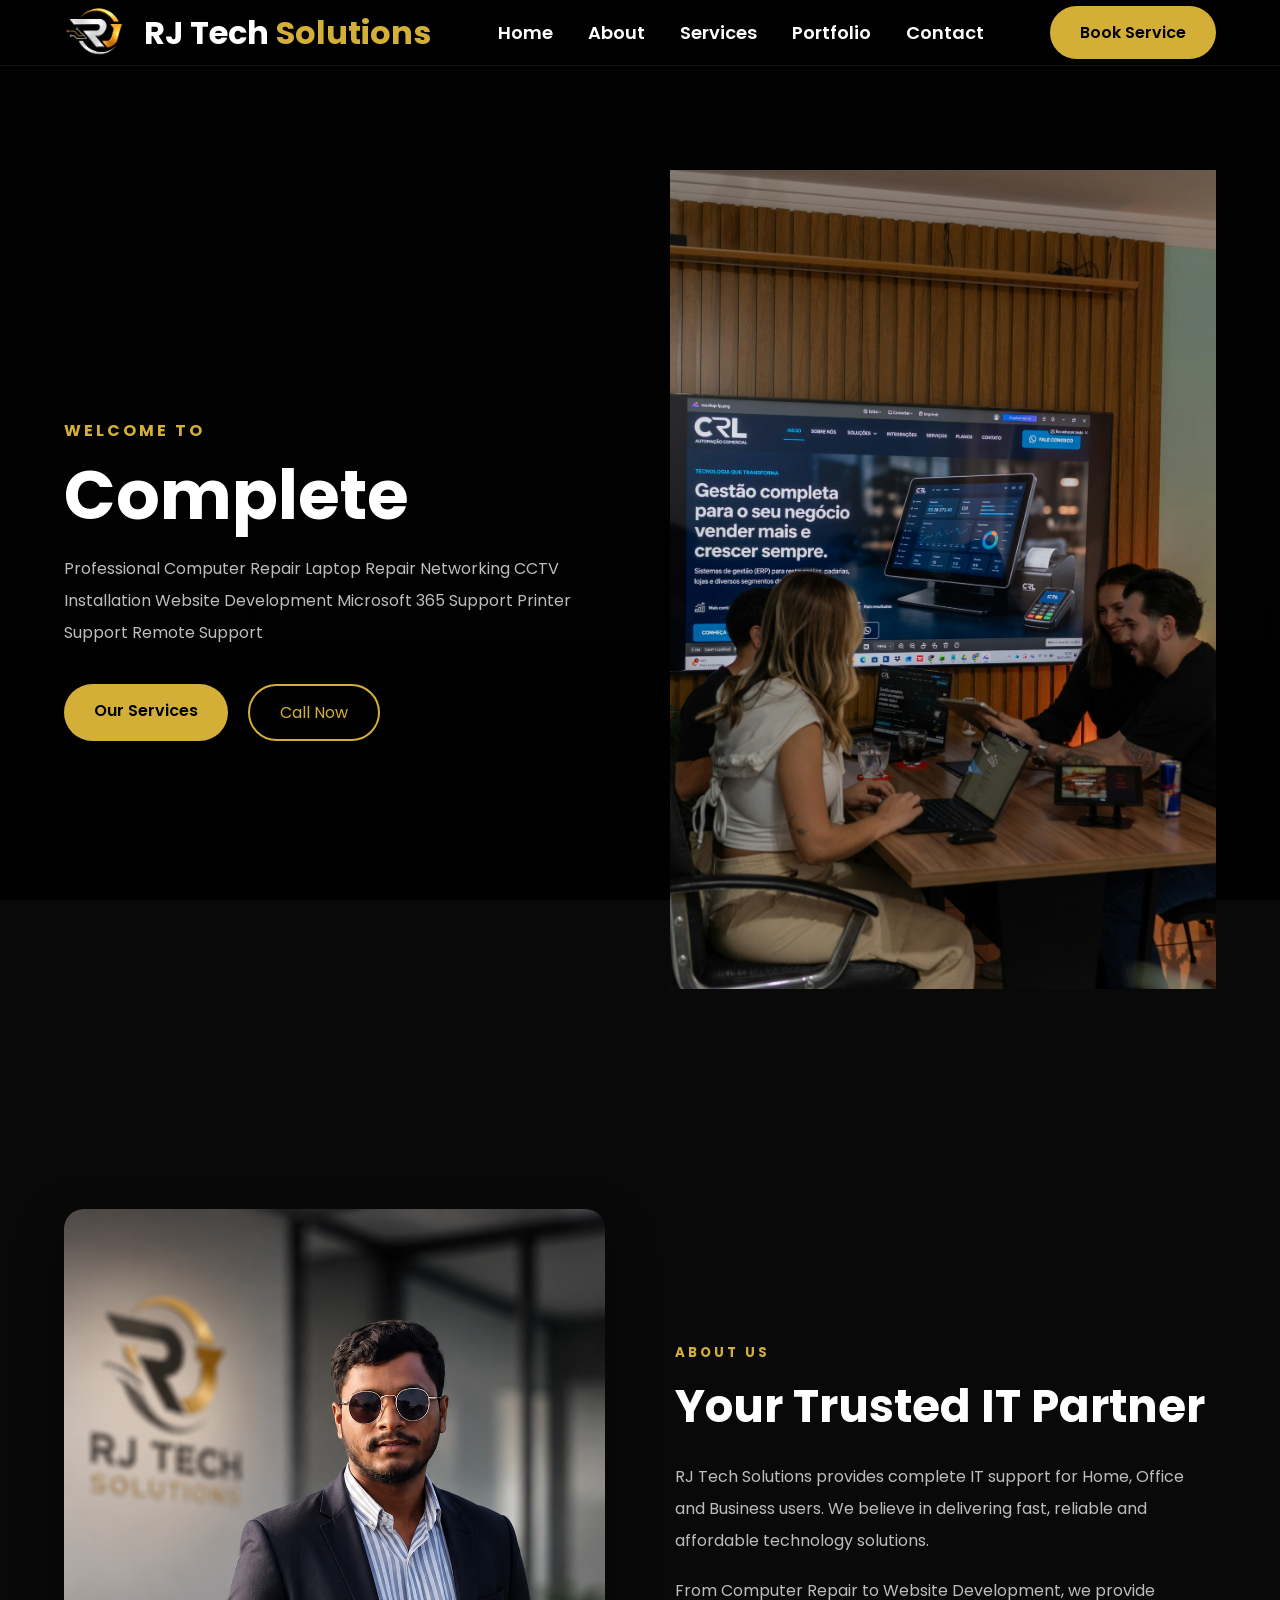
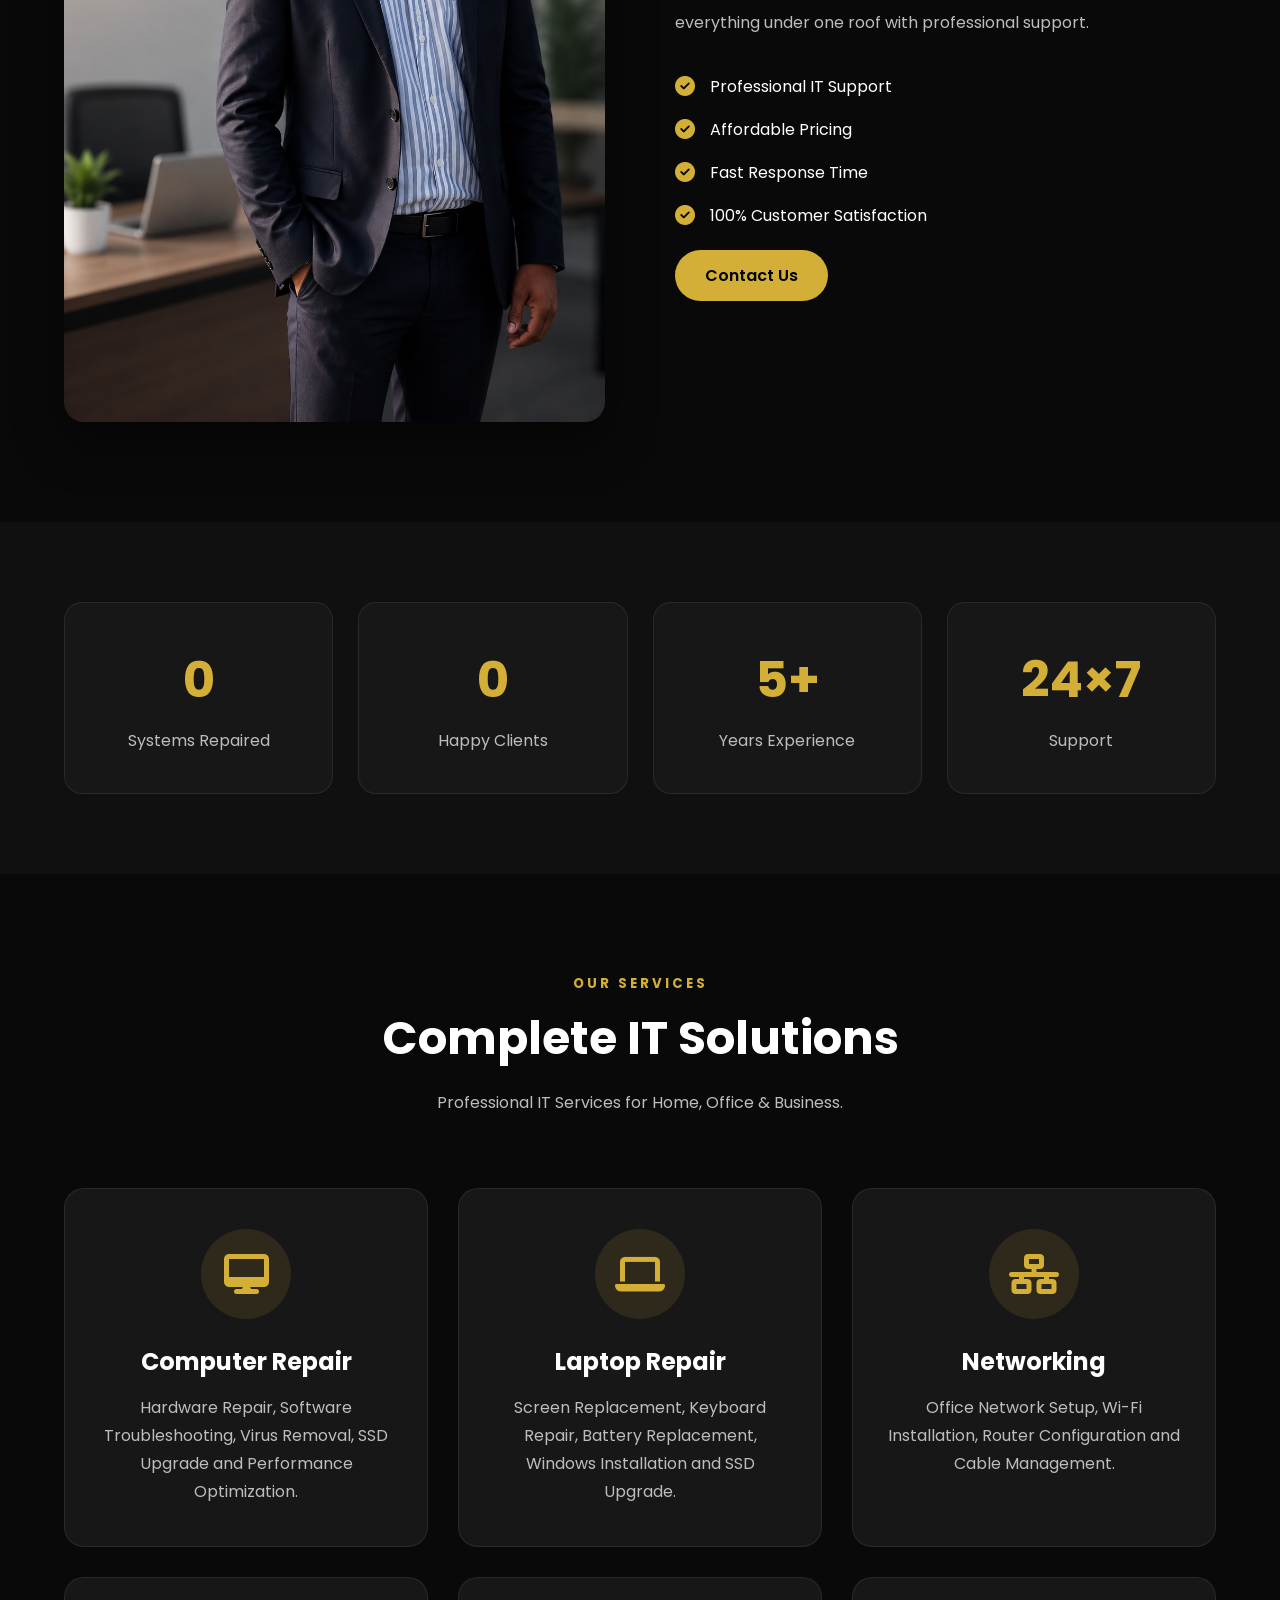
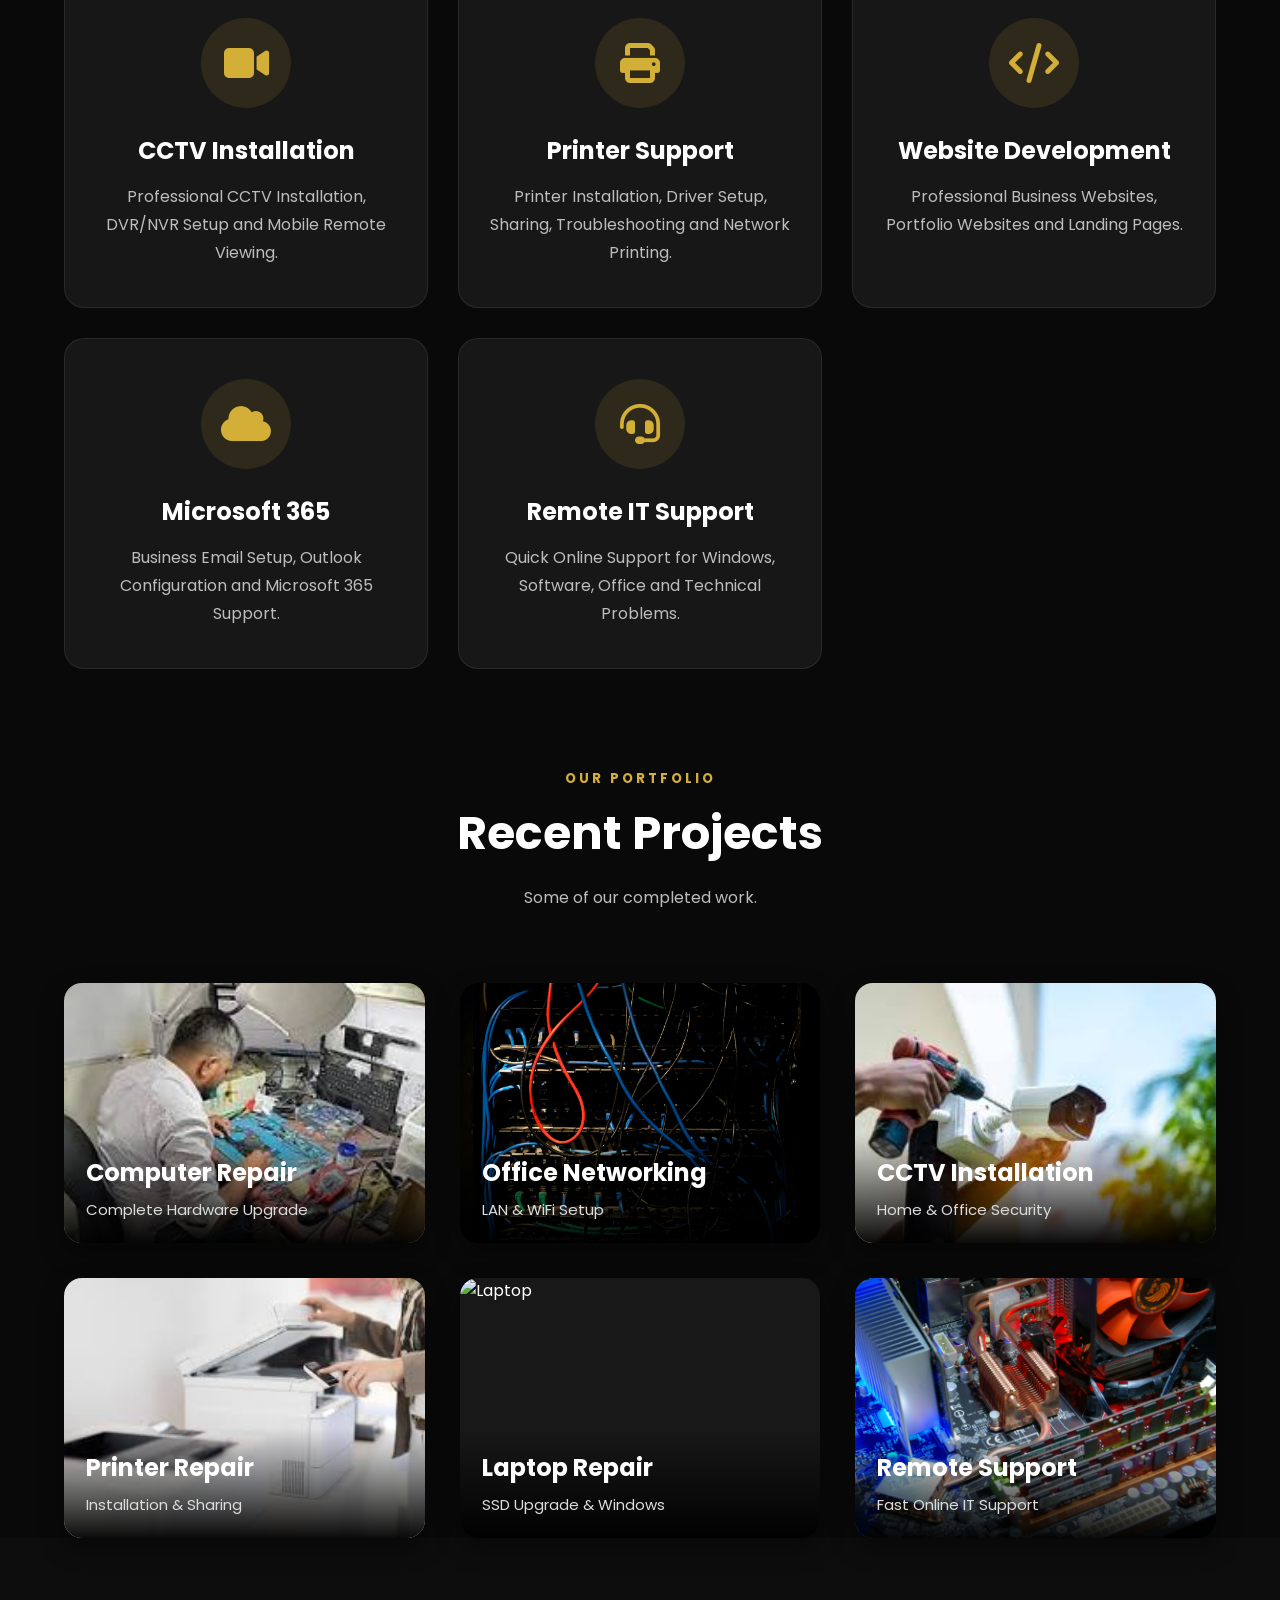
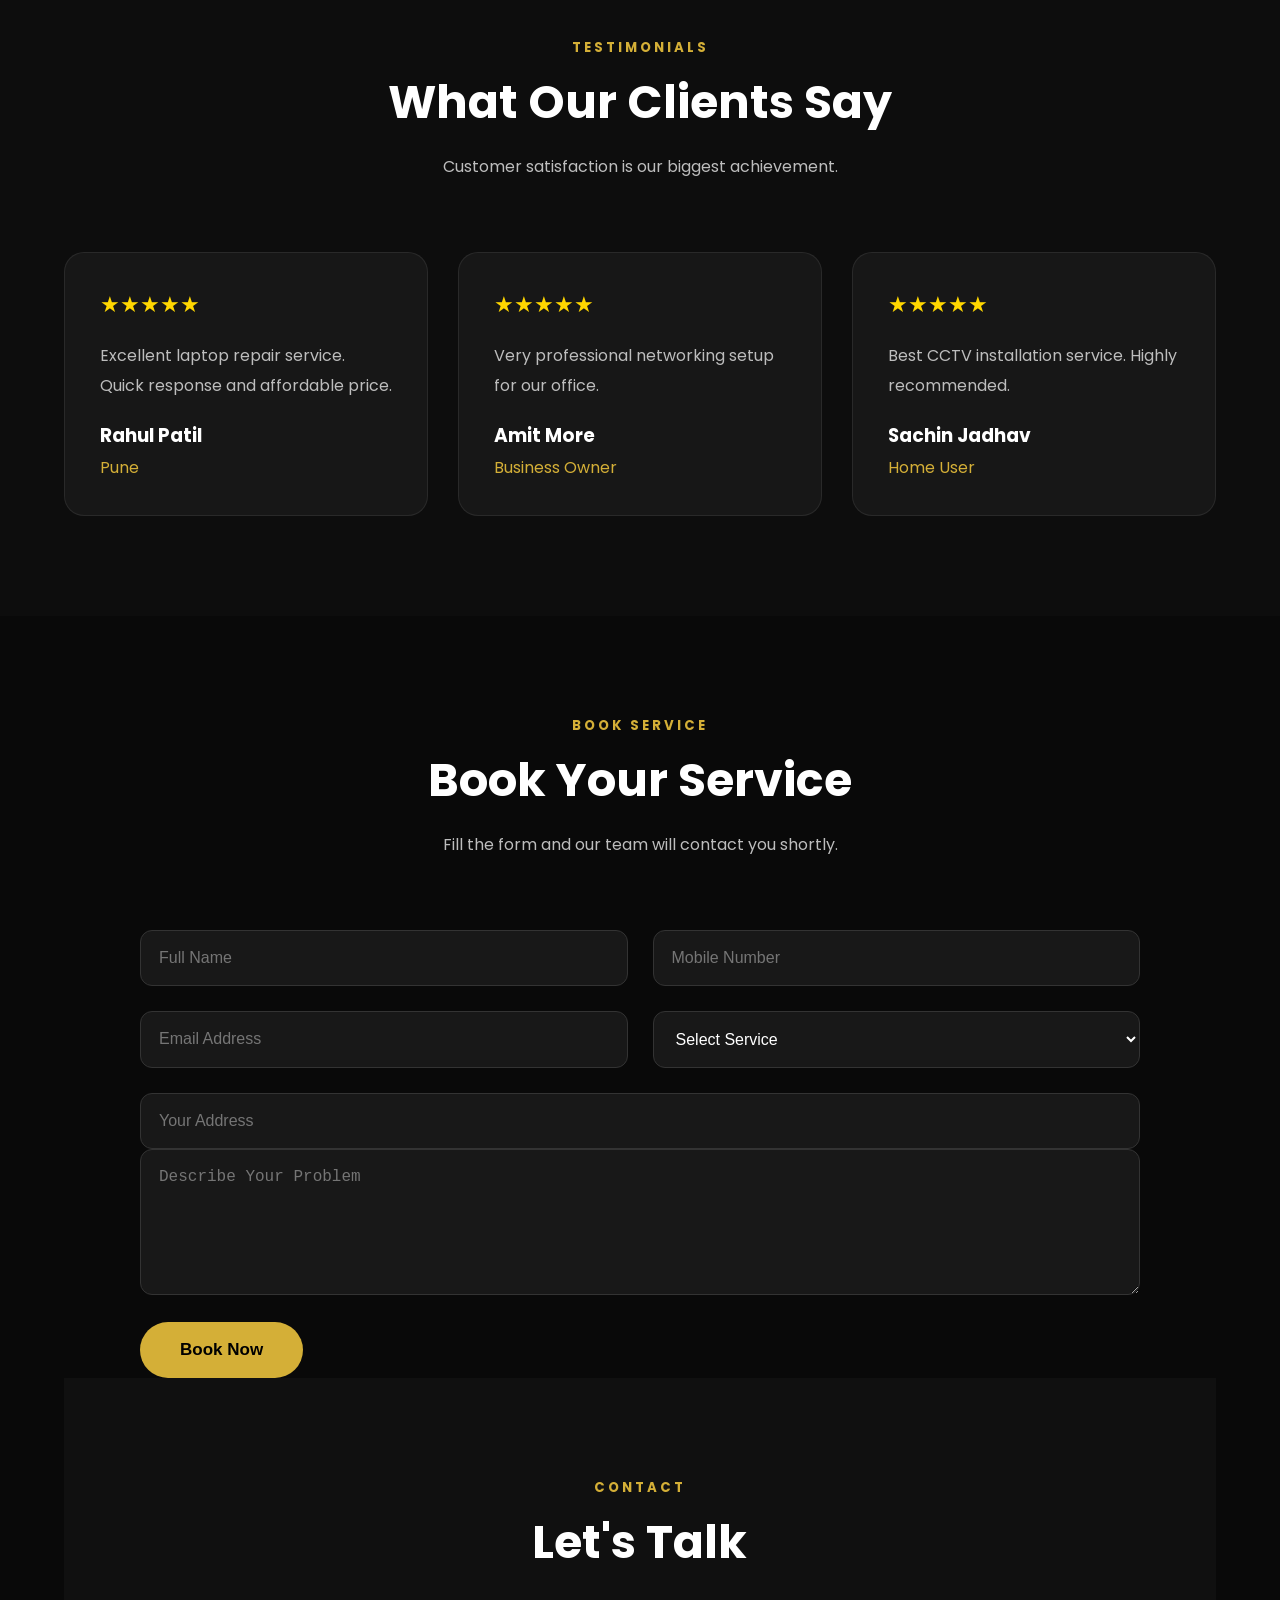
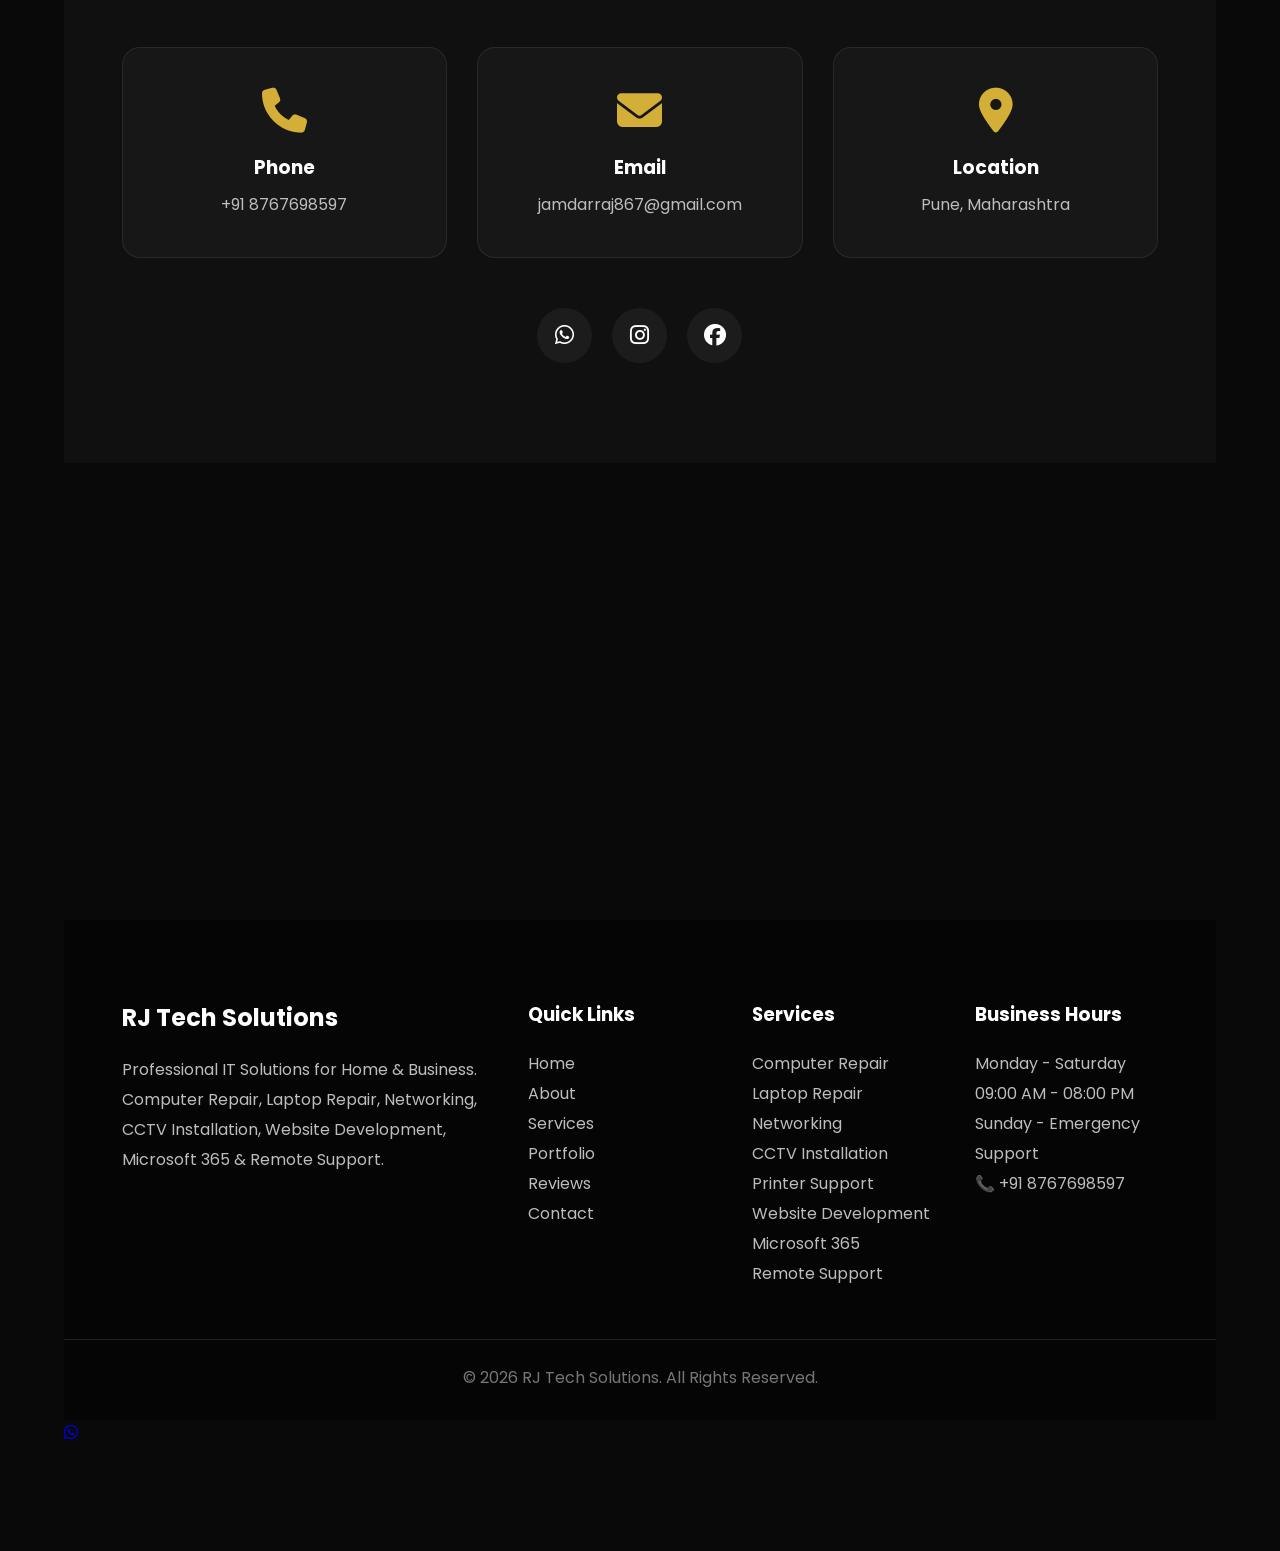
==== commit be742bf0: "Update index.html" ====
--- a/index.html
+++ b/index.html
@@ -24,6 +24,7 @@
 <body>
 
 <header>
+    <div id="progressBar"></div>
 
 <div class="container">
 
@@ -75,15 +76,8 @@
 <h4>WELCOME TO</h4>
 
 <h1>
-
 Complete
-
-<span>
-
-IT Solutions
-
-</span>
-
+<span id="typing"></span>
 </h1>
 
 <p>
@@ -222,7 +216,7 @@
 
 <div class="stat-card">
 
-<h2>500+</h2>
+<h2 class="counter" data-target="500">0</h2>
 
 <p>Systems Repaired</p>
 
@@ -230,7 +224,7 @@
 
 <div class="stat-card">
 
-<h2>100+</h2>
+<h2 class="counter" data-target="100">0</h2>
 
 <p>Happy Clients</p>
 
@@ -812,6 +806,12 @@
 
 <script src="script.js"></script>
 
+<a href="https://wa.me/918767698597" class="whatsapp" target="_blank">
+
+<i class="fab fa-whatsapp"></i>
+
+</a>
+
 </body>
 
-</html>+</html>
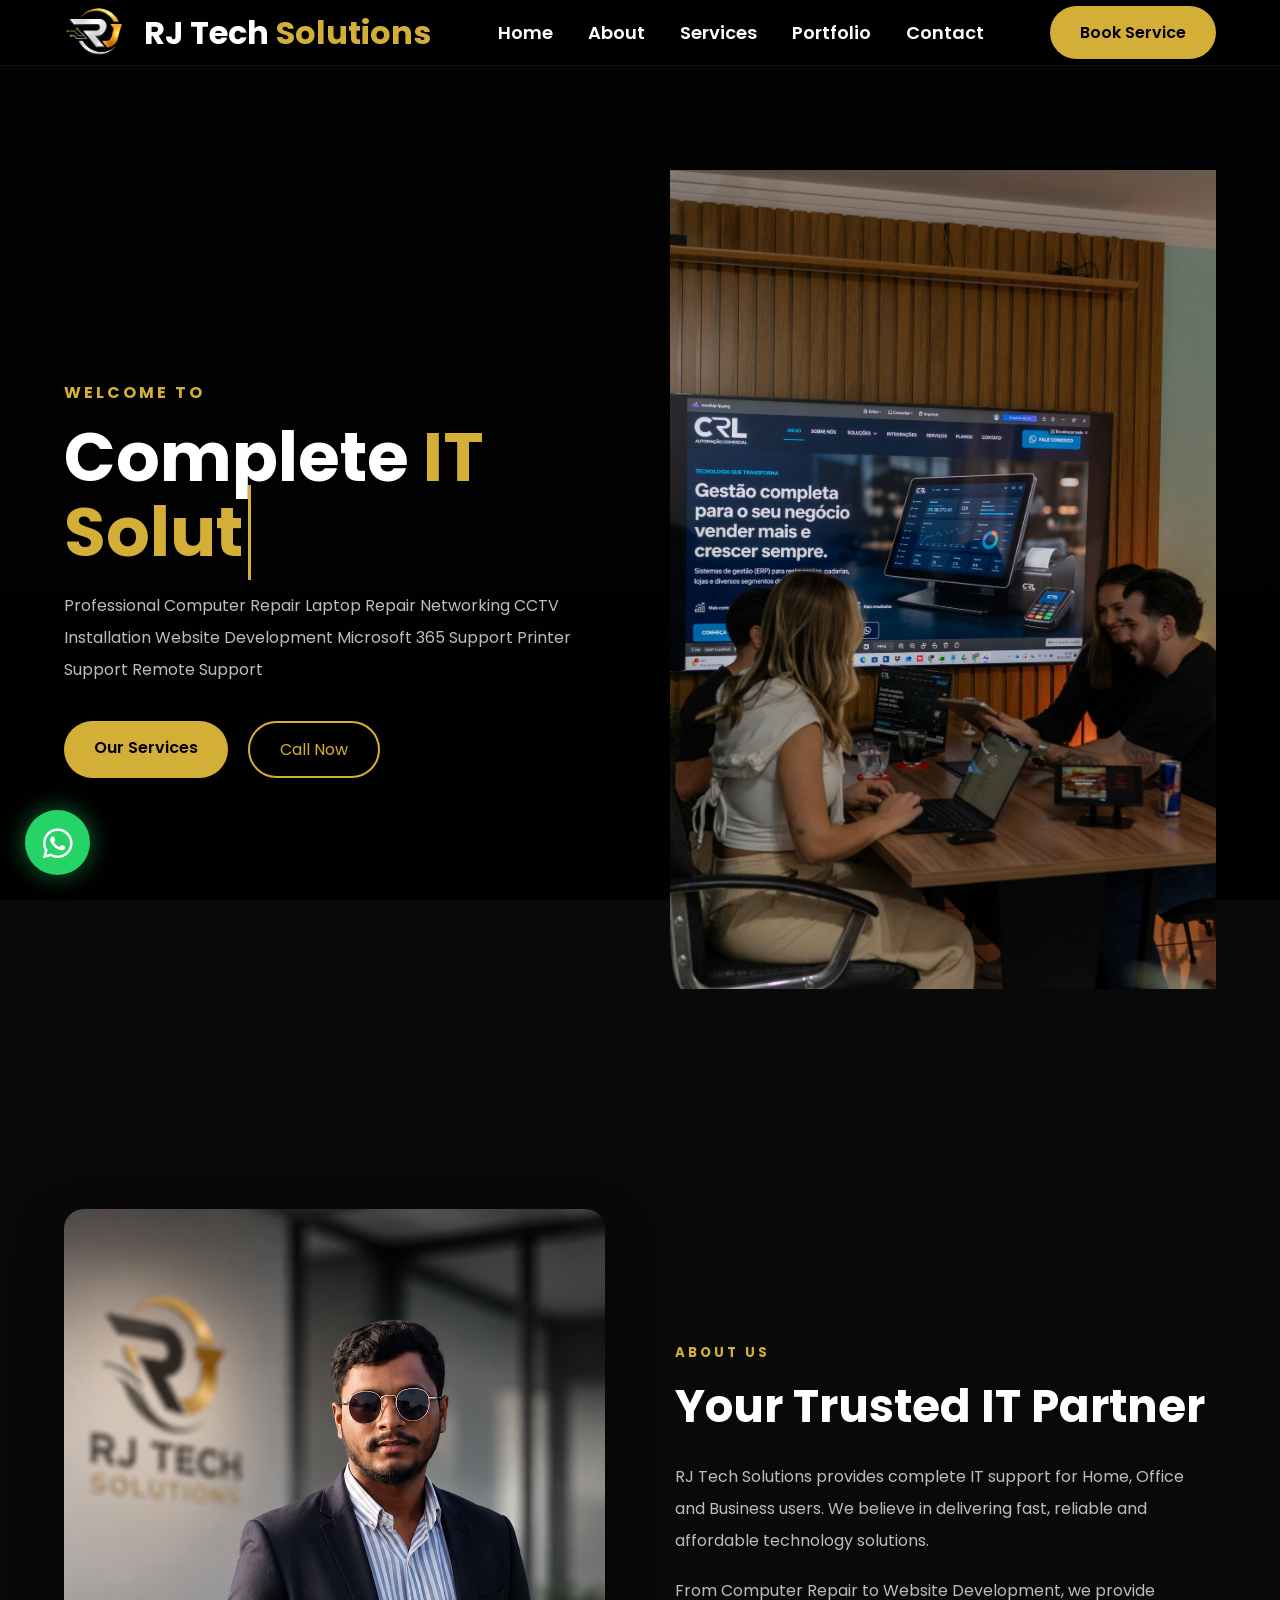
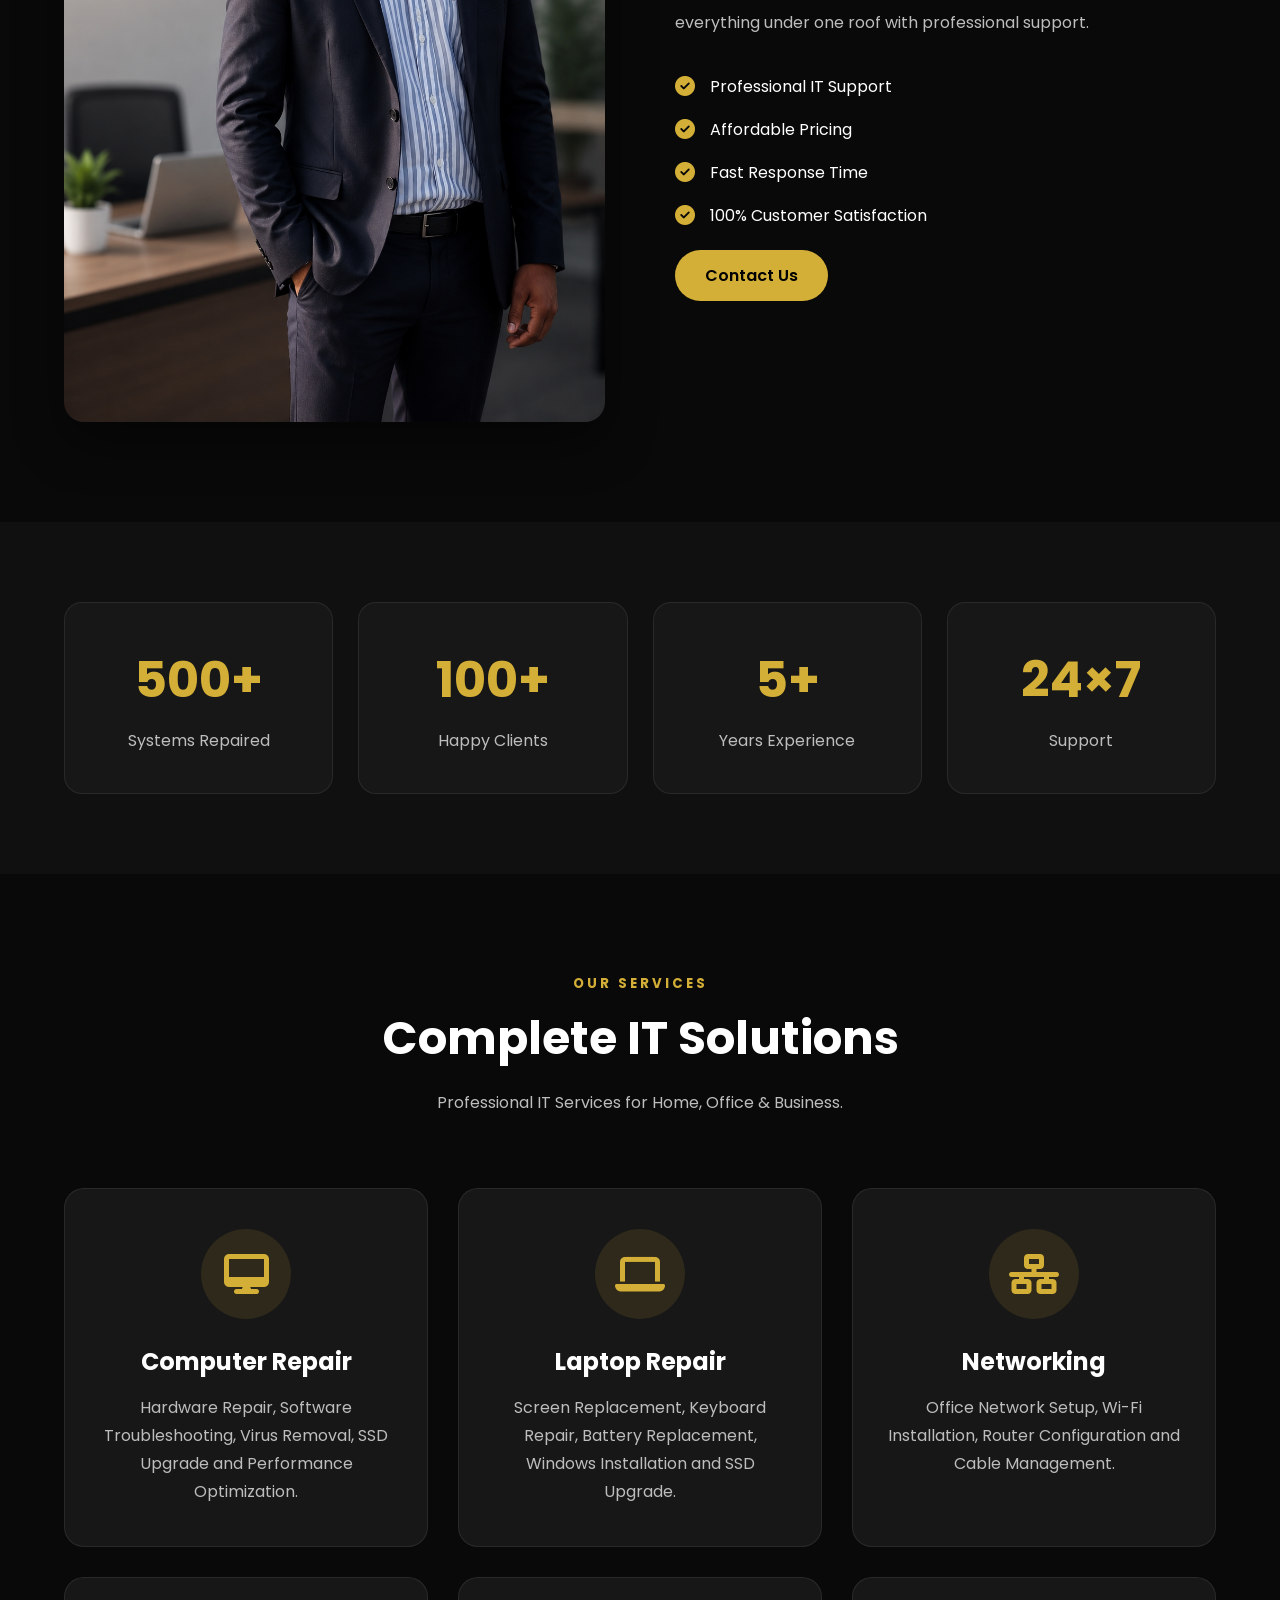
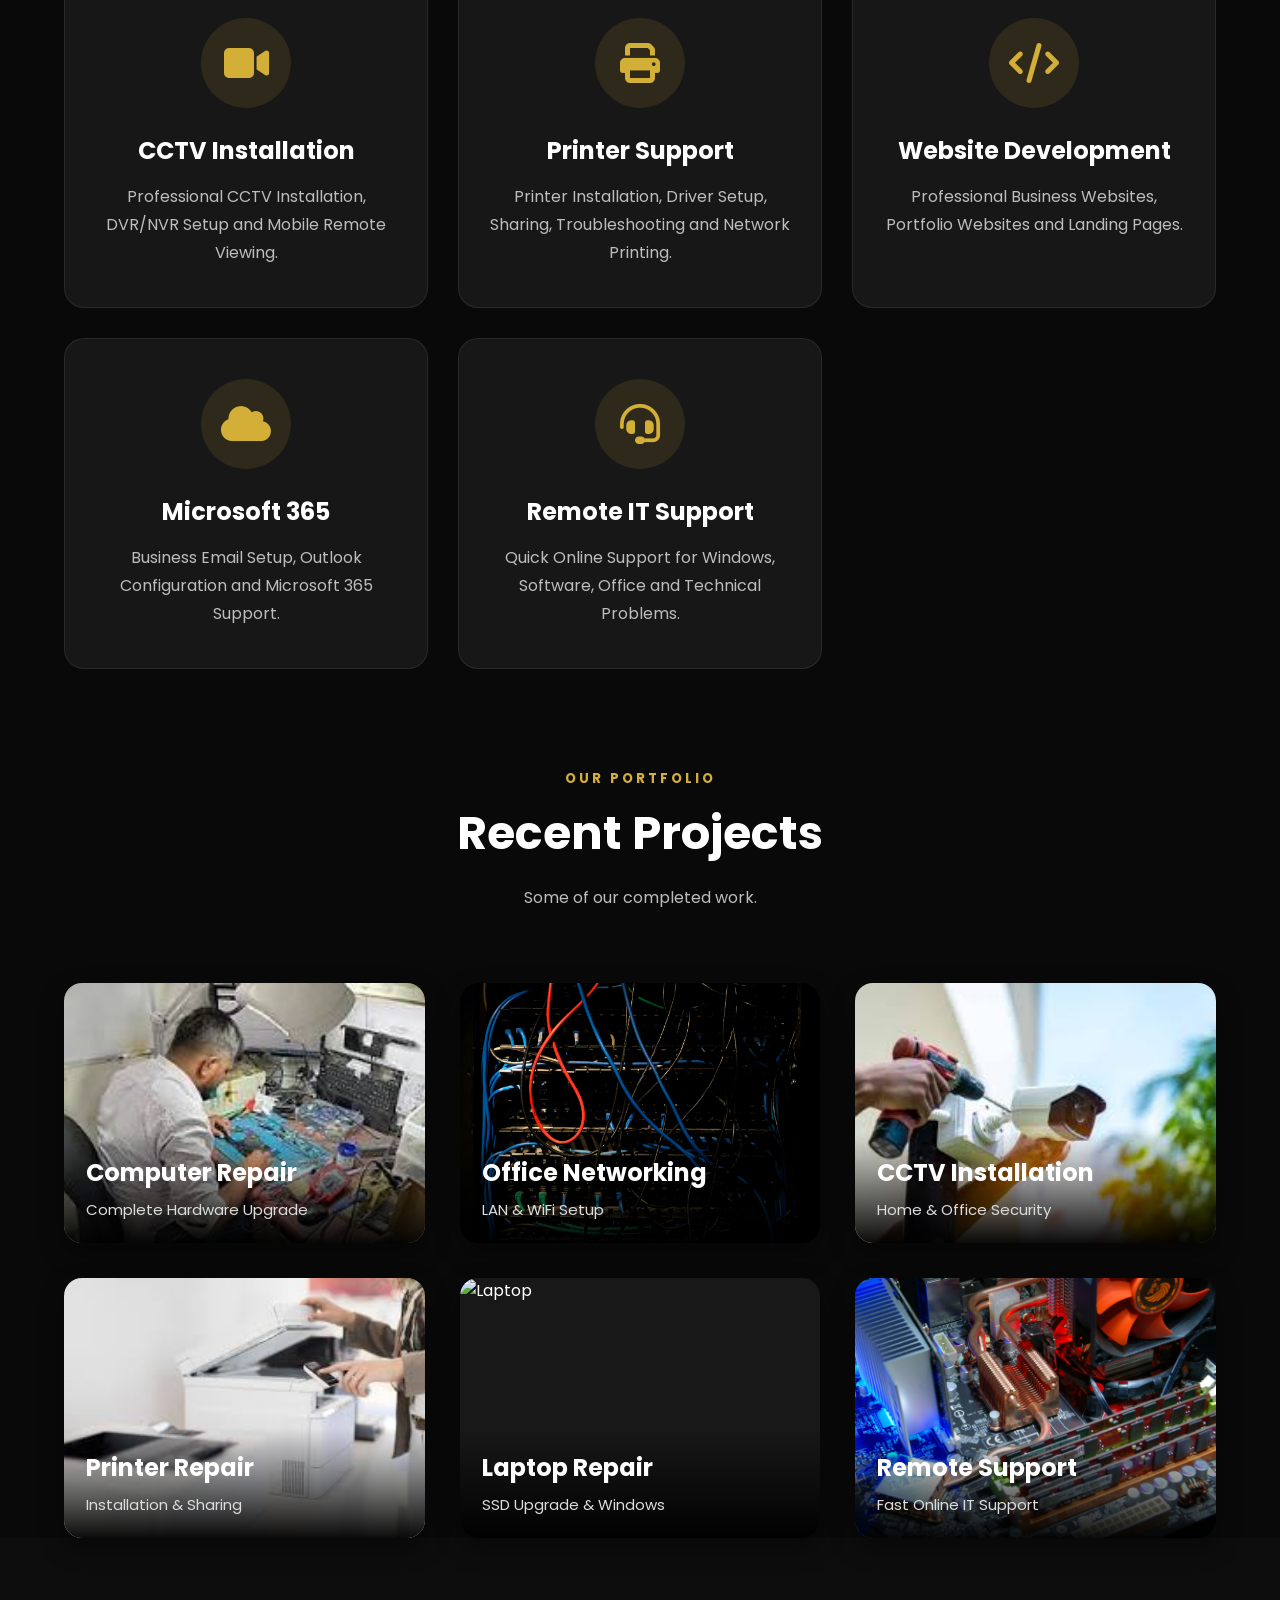
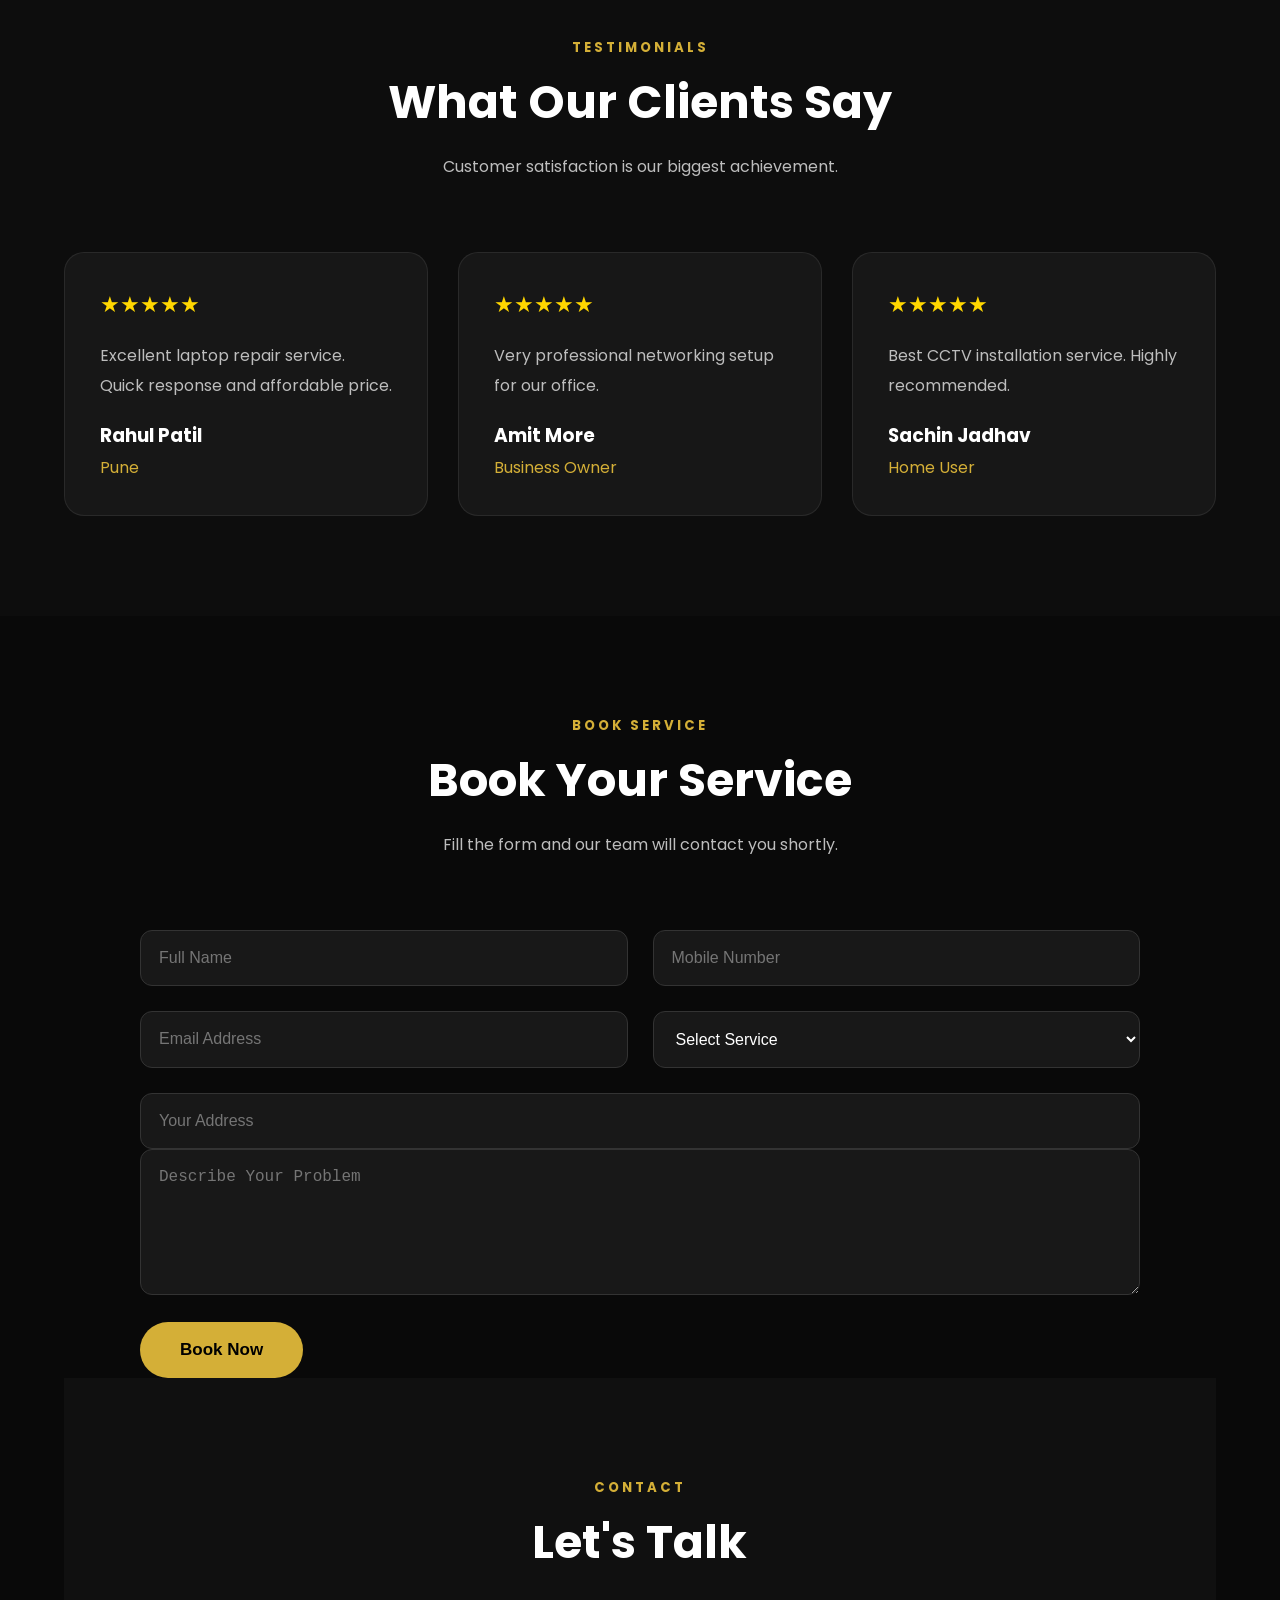
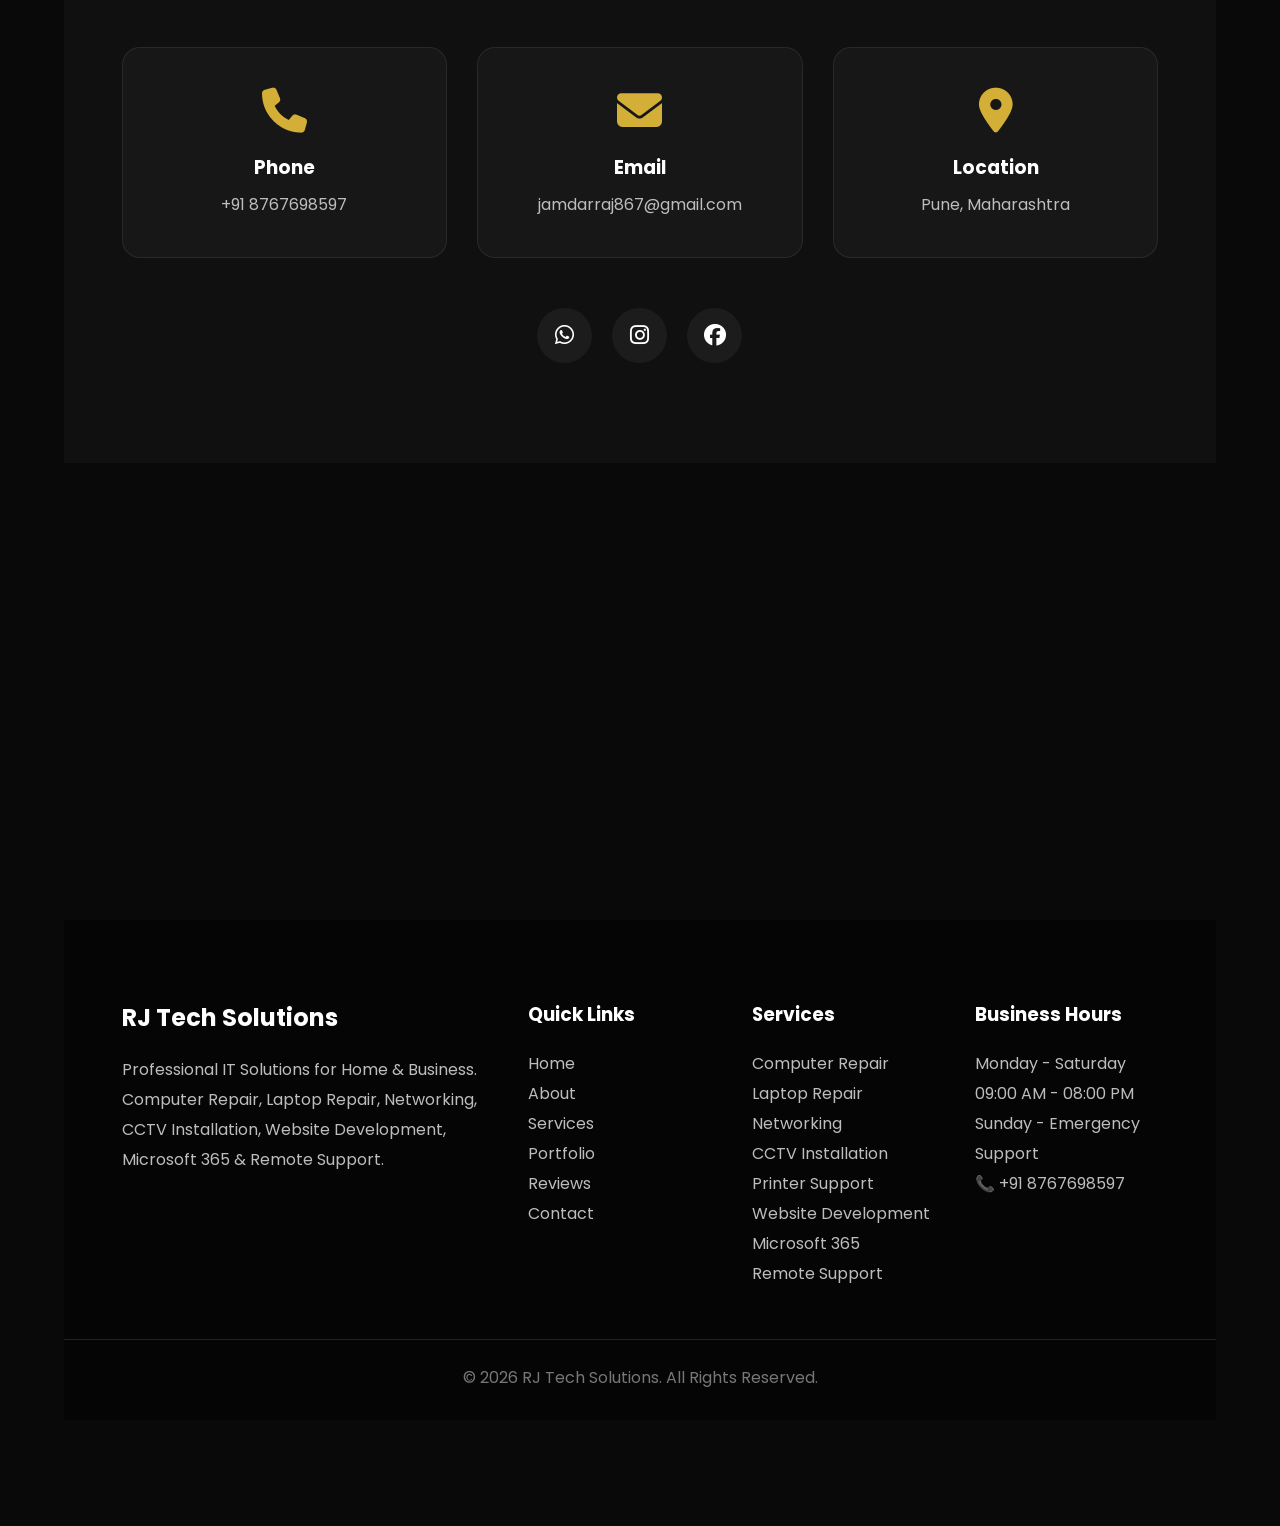
==== commit 3d30e630: "Add files via upload" ====
--- a/index.html
+++ b/index.html
@@ -814,4 +814,4 @@
 
 </body>
 
-</html>
+</html>
--- a/style.css
+++ b/style.css
@@ -809,4 +809,87 @@
 display:none;
 }
 
-}+}
+#typing{
+
+color:#d4af37;
+
+border-right:3px solid #d4af37;
+
+padding-right:5px;
+
+animation:blink .7s infinite;
+
+}
+
+@keyframes blink{
+
+50%{
+
+border-color:transparent;
+
+}
+
+}
+.whatsapp{
+
+position:fixed;
+
+bottom:25px;
+
+left:25px;
+
+width:65px;
+
+height:65px;
+
+background:#25D366;
+
+border-radius:50%;
+
+display:flex;
+
+justify-content:center;
+
+align-items:center;
+
+font-size:34px;
+
+color:white;
+
+box-shadow:0 0 25px rgba(37,211,102,.5);
+
+z-index:9999;
+
+transition:.3s;
+
+}
+
+.whatsapp:hover{
+
+transform:scale(1.15);
+
+}
+/* ===== Scroll Progress ===== */
+
+#progressBar{
+
+position:fixed;
+
+top:0;
+
+left:0;
+
+width:0%;
+
+height:5px;
+
+background:linear-gradient(90deg,#d4af37,#ffd700,#ffae00);
+
+z-index:99999;
+
+transition:.1s;
+
+box-shadow:0 0 15px #d4af37;
+
+}
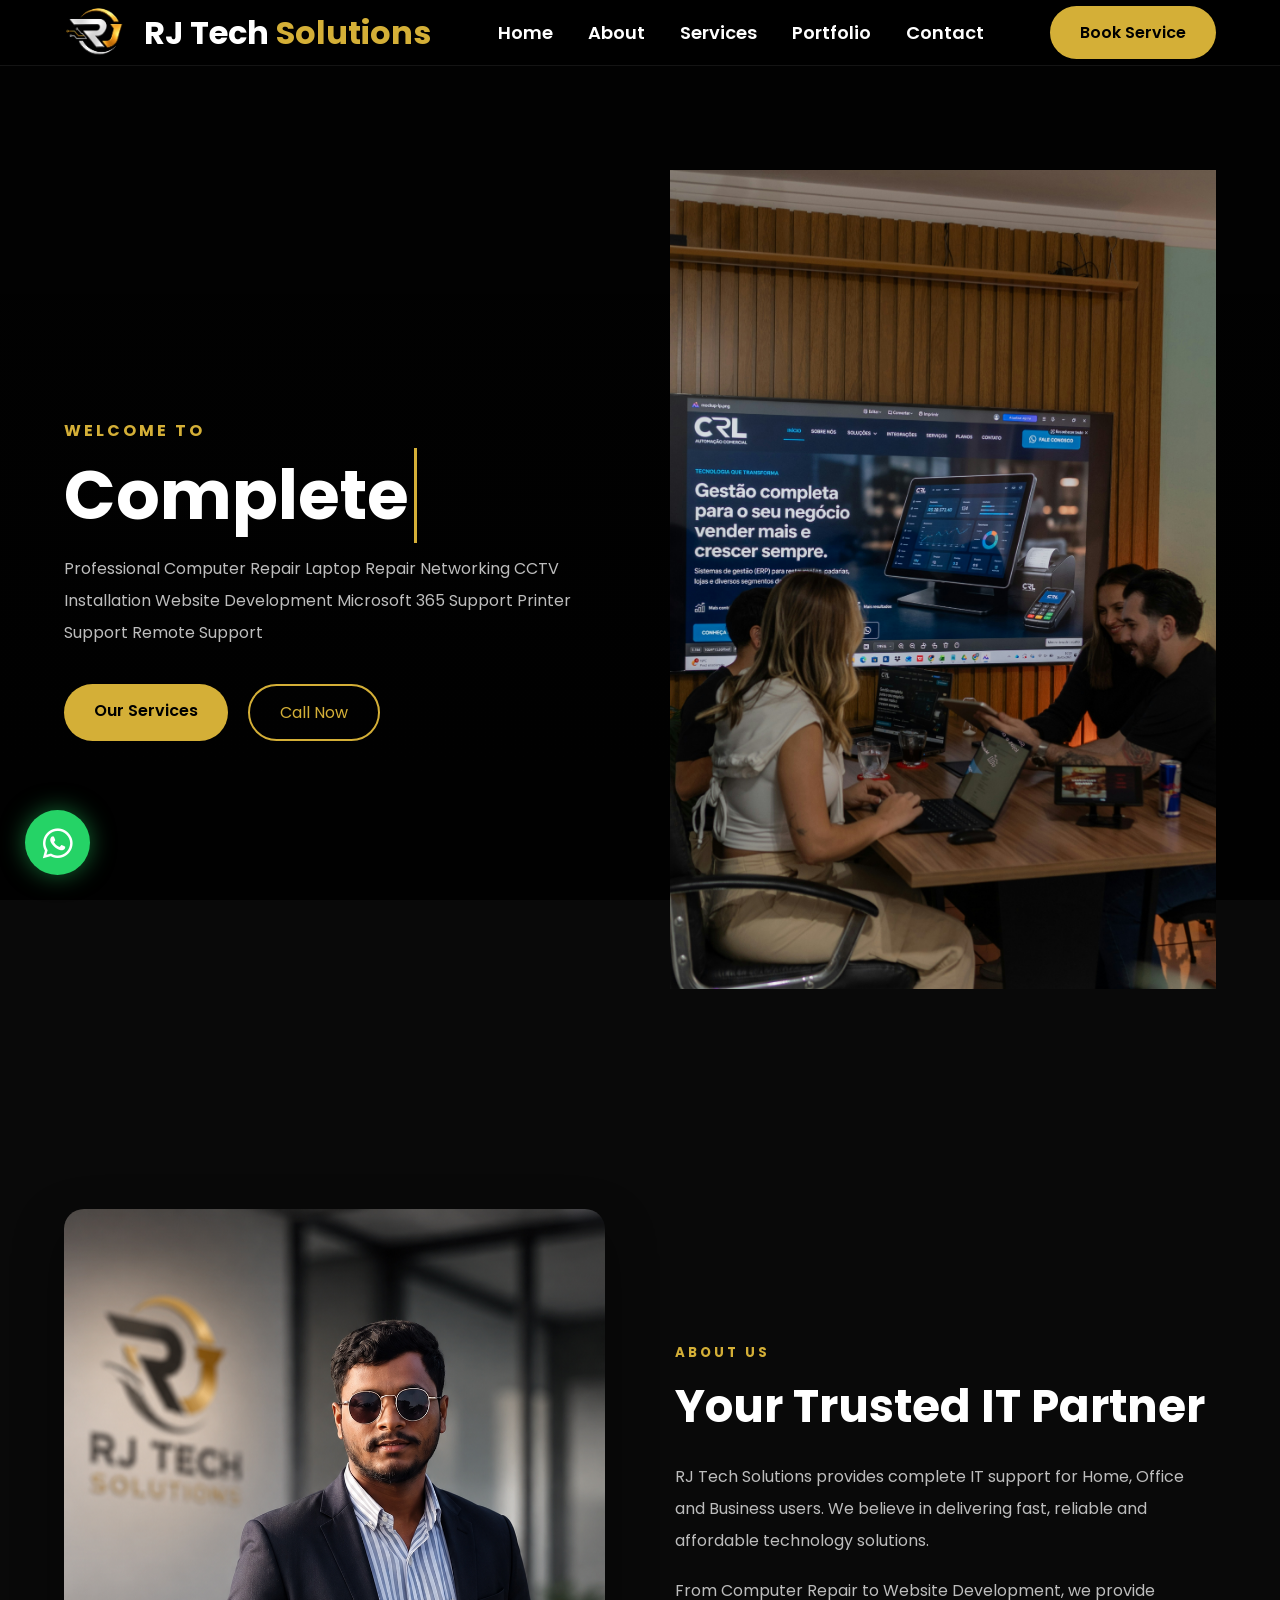
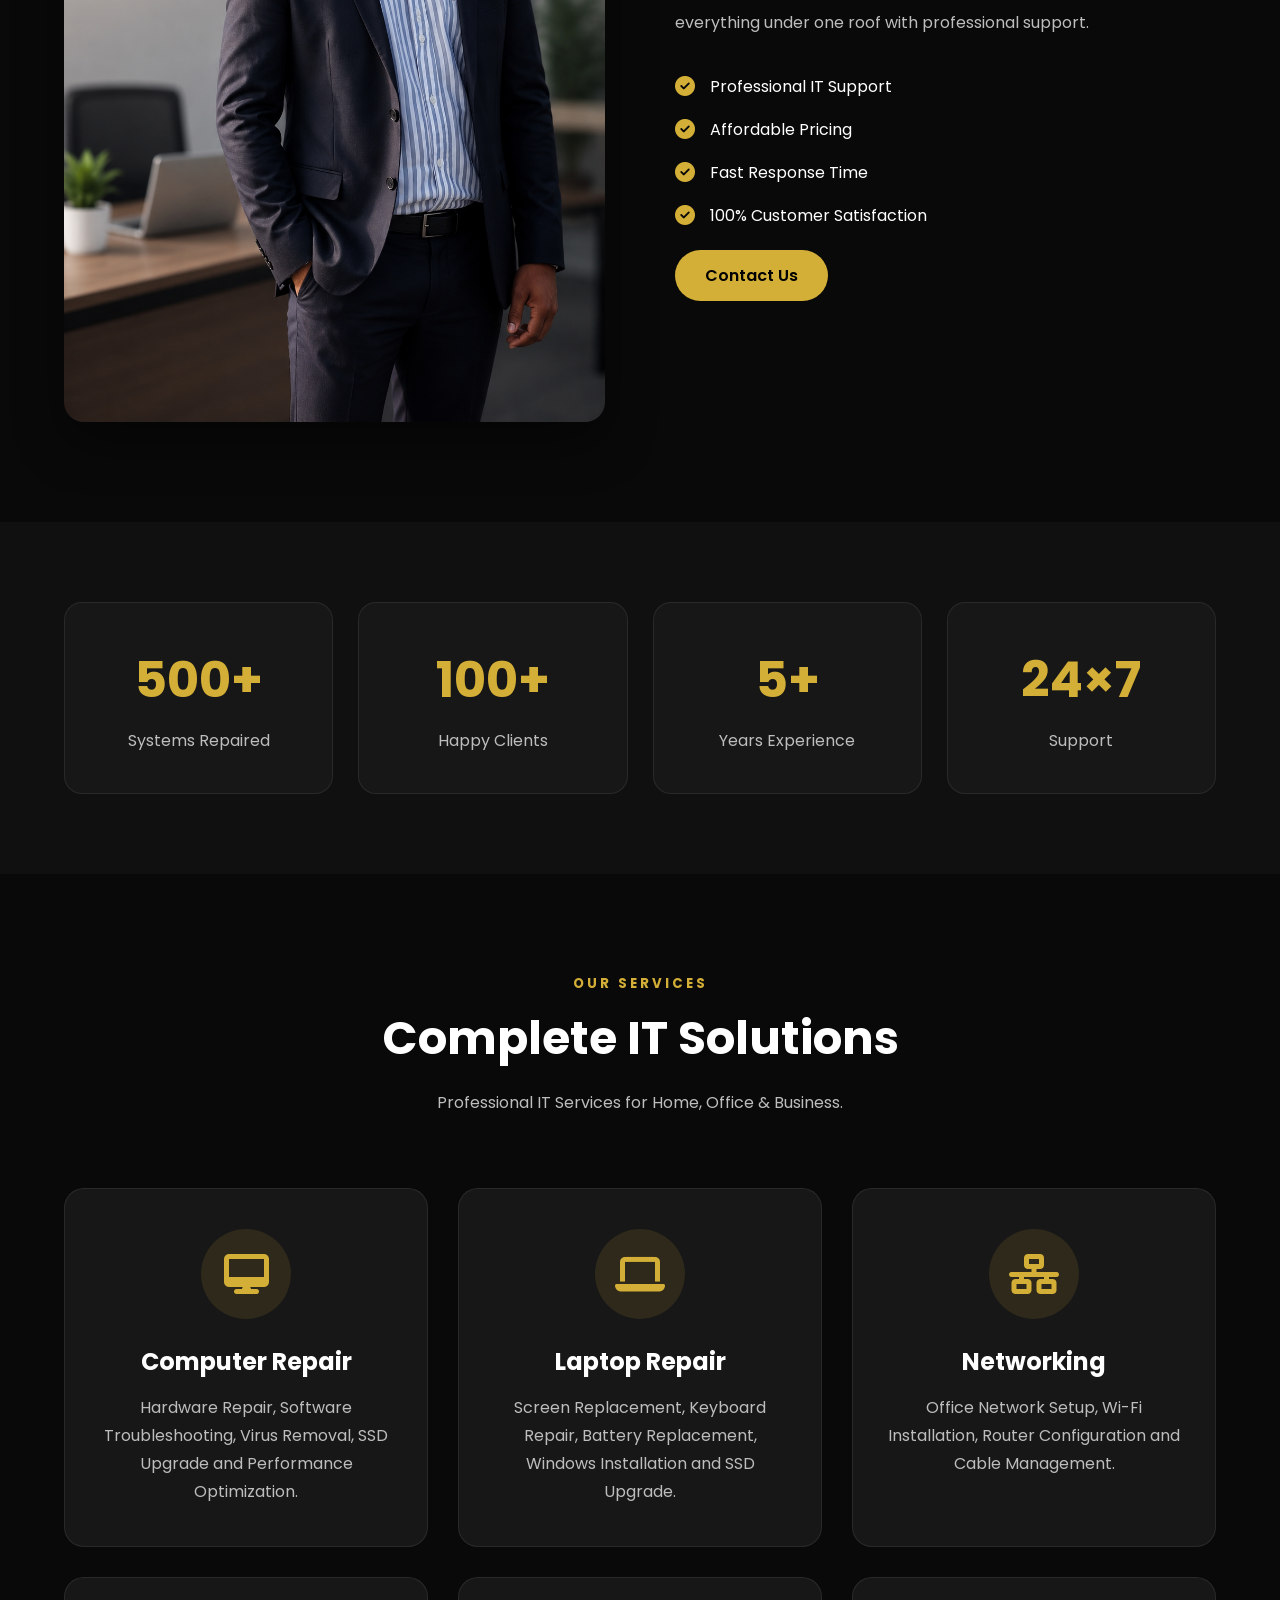
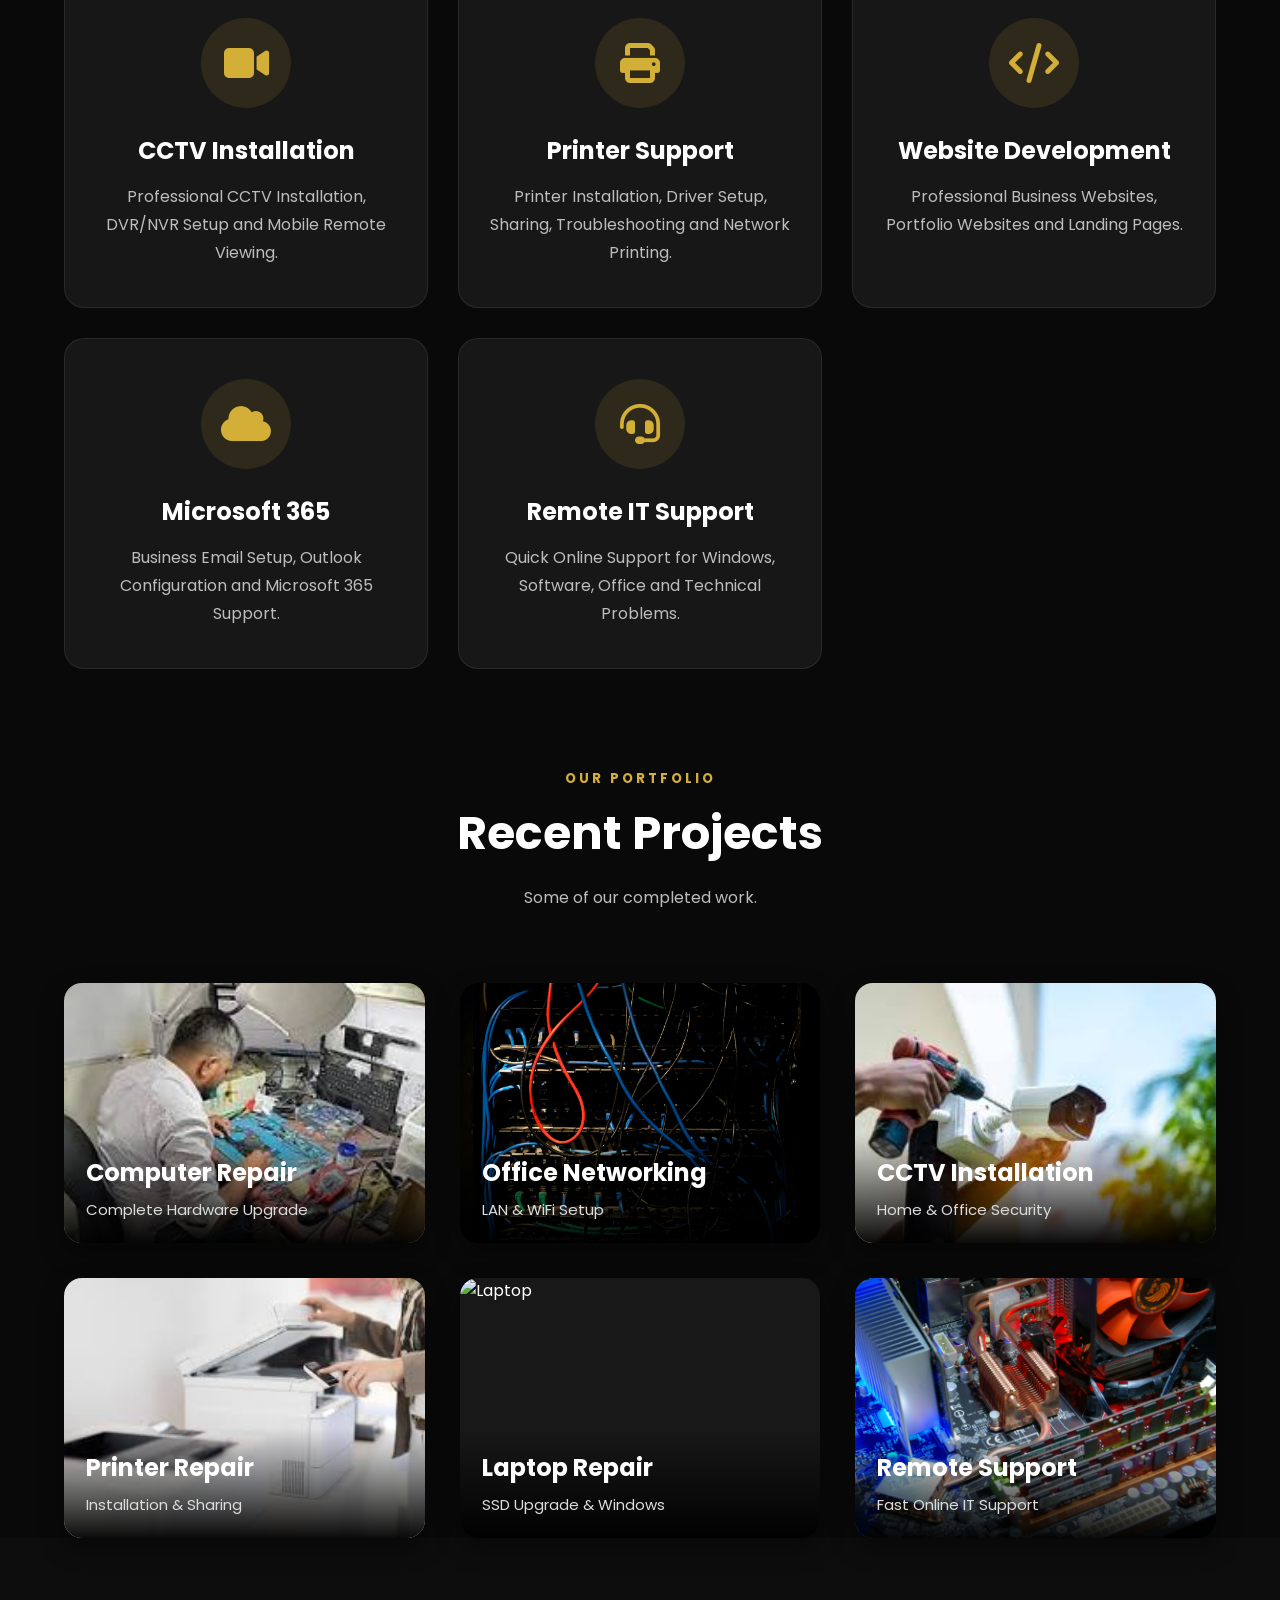
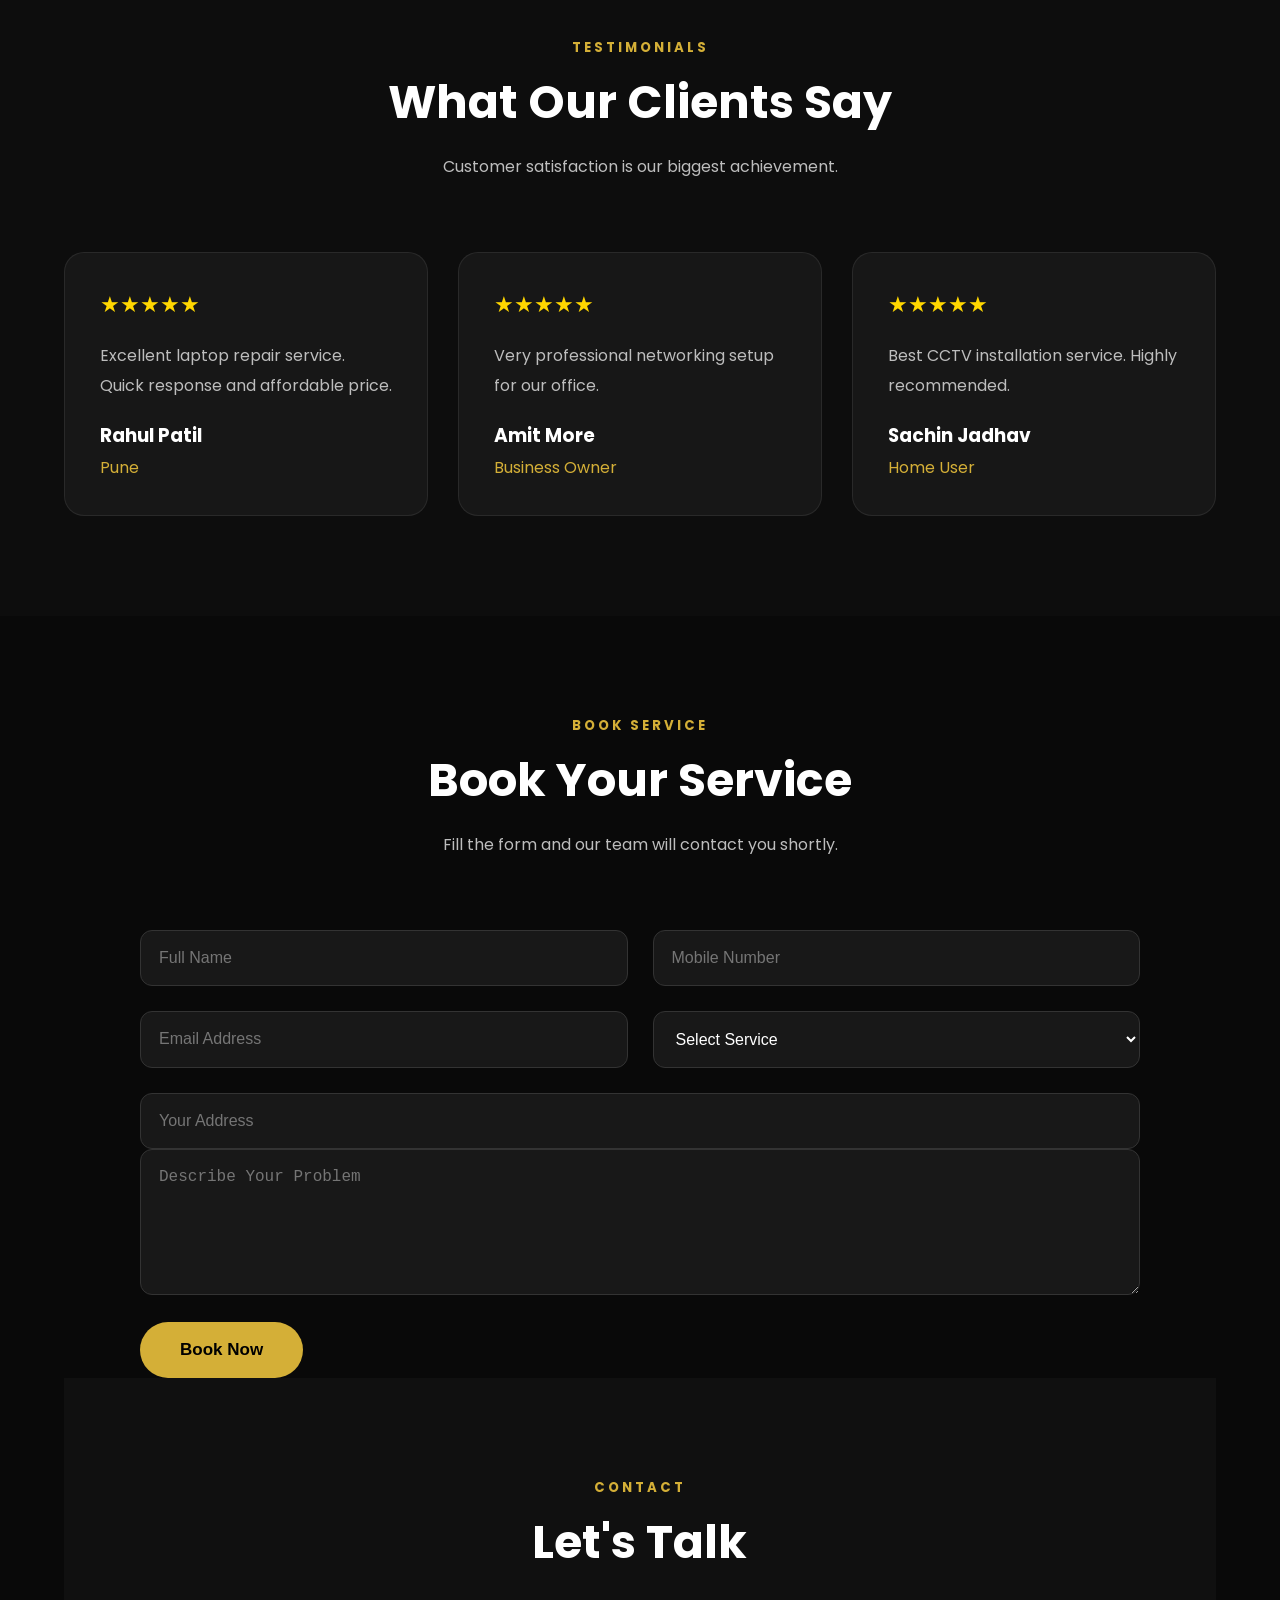
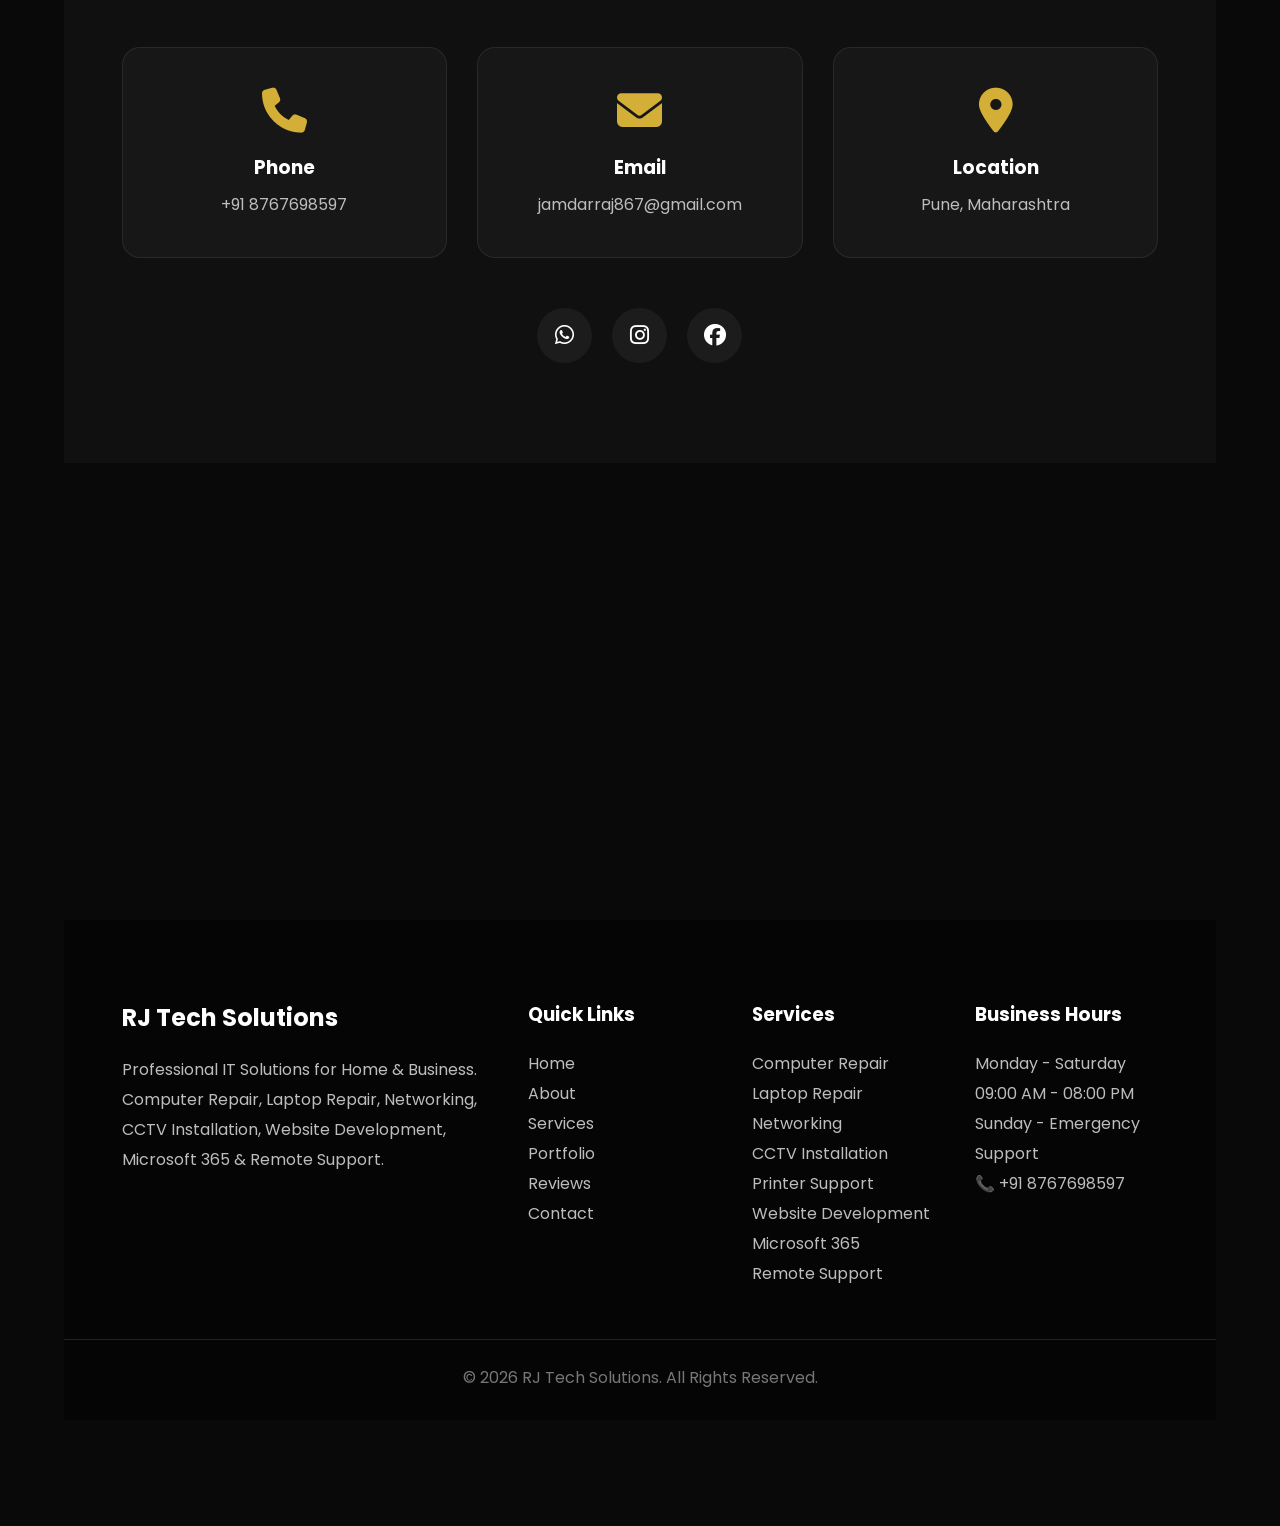
==== commit 07bf1d67: "Update index.html" ====
--- a/index.html
+++ b/index.html
@@ -7,7 +7,17 @@
 <meta name="viewport" content="width=device-width, initial-scale=1.0">
 
 <title>RJ Tech Solutions | Complete IT Solutions</title>
-
+    
+<link rel="icon" href="/favicon.ico" sizes="any">
+
+<link rel="icon" type="image/png" sizes="32x32" href="/favicon-32x32.png">
+
+<link rel="icon" type="image/png" sizes="16x16" href="/favicon-16x16.png">
+
+<link rel="apple-touch-icon" href="/apple-touch-icon.png">
+
+<link rel="manifest" href="/site.webmanifest">
+    
 <link rel="preconnect" href="https://fonts.googleapis.com">
 
 <link rel="preconnect" href="https://fonts.gstatic.com" crossorigin>
@@ -814,4 +824,4 @@
 
 </body>
 
-</html>+</html>
